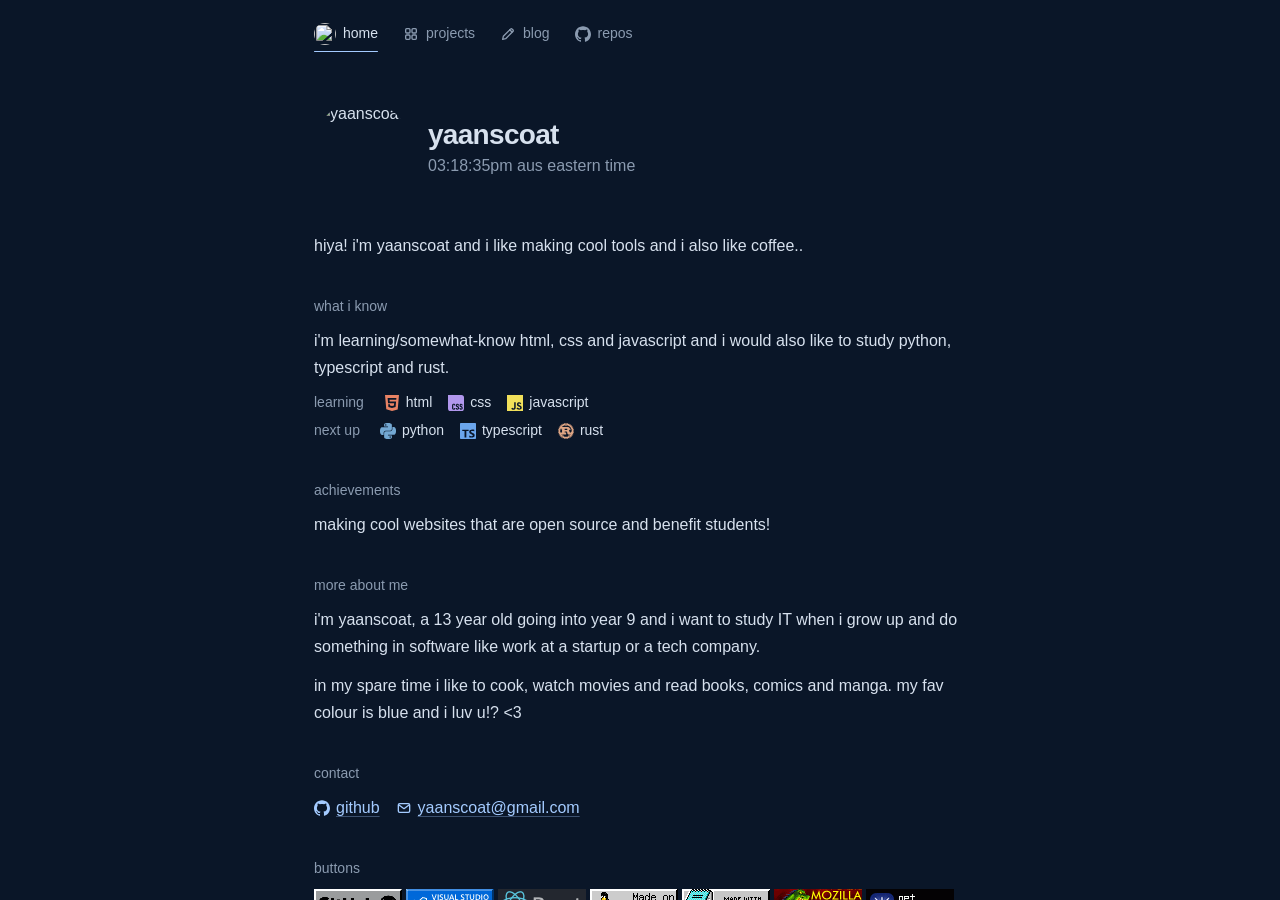
==== index.html @ 5b871893 "website files push" ====
<!doctype html>
<html lang="en">
  <head>
    <meta charset="UTF-8" />
    <meta name="viewport" content="width=device-width, initial-scale=1.0, viewport-fit=cover" />
    <meta name="theme-color" content="#0a1628" />
    <title>yaanscoat</title>
    <!-- the little picture in the browser tab is my github profile picture -->
    <link rel="icon" href="https://github.com/yaanscoat.png" />
    <link rel="stylesheet" href="index.css" />

    <!-- helper libraries (loaded from a cdn, so there are no extra files) -->
    <!-- marked turns markdown into html, dompurify keeps that html safe, highlight.js colours code -->
    <script defer src="https://cdnjs.cloudflare.com/ajax/libs/marked/12.0.2/marked.min.js"></script>
    <script defer src="https://cdnjs.cloudflare.com/ajax/libs/dompurify/3.1.6/purify.min.js"></script>
    <script defer src="https://cdnjs.cloudflare.com/ajax/libs/highlight.js/11.9.0/highlight.min.js"></script>
    <script defer src="index.js"></script>
  </head>
  <body>
    <!-- the menu at the top. data-page says which page each link belongs to -->
    <nav class="nav" aria-label="Main navigation">
      <div class="nav-links">
        <a href="#" data-page="home">
          <img class="nav-avatar" src="https://github.com/yaanscoat.png" alt="" />
          home
        </a>
        <a href="#projects" data-page="projects">
          <svg class="icon" viewBox="0 0 24 24" fill="none" stroke="currentColor" stroke-width="2" stroke-linecap="round" stroke-linejoin="round" aria-hidden="true">
            <rect x="4" y="4" width="6.5" height="6.5" rx="1.5" />
            <rect x="13.5" y="4" width="6.5" height="6.5" rx="1.5" />
            <rect x="4" y="13.5" width="6.5" height="6.5" rx="1.5" />
            <rect x="13.5" y="13.5" width="6.5" height="6.5" rx="1.5" />
          </svg>
          projects
        </a>
        <a href="#blog" data-page="blog">
          <svg class="icon" viewBox="0 0 24 24" fill="none" stroke="currentColor" stroke-width="2" stroke-linecap="round" stroke-linejoin="round" aria-hidden="true">
            <path d="M14.5 5.5l4 4M4 20l1-4.5L15.8 4.7a1.8 1.8 0 0 1 2.5 0l1 1a1.8 1.8 0 0 1 0 2.5L8.5 19z" />
          </svg>
          blog
        </a>
        <a href="#repos" data-page="repos">
          <svg class="icon" viewBox="0 0 24 24" fill="currentColor" aria-hidden="true">
            <path d="M12 .297c-6.63 0-12 5.373-12 12 0 5.303 3.438 9.8 8.205 11.385.6.113.82-.258.82-.577 0-.285-.01-1.04-.015-2.04-3.338.724-4.042-1.61-4.042-1.61C4.422 18.07 3.633 17.7 3.633 17.7c-1.087-.744.084-.729.084-.729 1.205.084 1.838 1.236 1.838 1.236 1.07 1.835 2.809 1.305 3.495.998.108-.776.417-1.305.76-1.605-2.665-.3-5.466-1.332-5.466-5.93 0-1.31.465-2.38 1.235-3.22-.135-.303-.54-1.523.105-3.176 0 0 1.005-.322 3.3 1.23.96-.267 1.98-.399 3-.405 1.02.006 2.04.138 3 .405 2.28-1.552 3.285-1.23 3.285-1.23.645 1.653.24 2.873.12 3.176.765.84 1.23 1.91 1.23 3.22 0 4.61-2.805 5.625-5.475 5.92.42.36.81 1.096.81 2.22 0 1.606-.015 2.896-.015 3.286 0 .315.21.69.825.57C20.565 22.092 24 17.592 24 12.297c0-6.627-5.373-12-12-12" />
          </svg>
          repos
        </a>
        <!-- the blue line under the current page. index.js slides it around -->
        <span class="nav-line"></span>
      </div>
    </nav>

    <!-- pages get put here by index.js -->
  </body>
</html>
---- index.css ----
/*
  index.css - all the styles for the site.
  colours live in :root at the top, change them there to re-theme everything.
*/

:root {
  --bg: #0a1628;
  --fg: #d7e1ee;
  --muted: #8b9bb0;
  --faint: #3c5170;
  --link: #a4cbff;
  --line: #8caad226;
  --hover: #a4cbff73;
  --nav: 68px;
  --width: 700px;
  color-scheme: dark;
}
* {
  box-sizing: border-box;
  margin: 0;
  padding: 0;
}
html,
body {
  background: var(--bg);
  height: 100%;
  overflow: hidden;
}
body {
  color: var(--fg);
  font-variant-numeric: lining-nums;
  -webkit-font-smoothing: antialiased;
  overscroll-behavior: none;
  font:
    400 16px/1.7 -apple-system,
    BlinkMacSystemFont,
    Segoe UI,
    Helvetica,
    Arial,
    sans-serif;
}
::selection {
  background: #a4cbff40;
}
button {
  font: inherit;
  color: inherit;
  cursor: pointer;
  background: 0 0;
  border: 0;
  padding: 0;
}
a,
.link {
  color: var(--link);
  text-decoration: underline;
  -webkit-text-decoration-color: var(--faint);
  text-decoration-color: var(--faint);
  text-underline-offset: 3px;
  text-decoration-thickness: 1px;
  transition:
    text-decoration-color 0.15s,
    color 0.15s;
}
a:hover,
.link:hover {
  text-decoration-color: currentColor;
}
:focus-visible {
  outline: 1px dashed var(--link);
  outline-offset: 3px;
}
.icon {
  flex-shrink: 0;
  width: 1em;
  height: 1em;
}
.nav {
  z-index: 10;
  height: var(--nav);
  background: var(--bg);
  position: fixed;
  top: 0;
  left: 0;
  right: 0;
}
.nav-links {
  position: relative;
  max-width: var(--width);
  align-items: center;
  gap: 25px;
  height: 100%;
  margin: 0 auto;
  padding: 0 24px;
  display: flex;
}
.nav-links a {
  color: var(--muted);
  align-items: center;
  gap: 7px;
  padding: 6px 0;
  font-size: 14px;
  text-decoration: none;
  display: flex;
  position: relative;
}
.nav-links a:hover,
.nav-links a.on {
  color: var(--fg);
}
.nav-links .icon {
  font-size: 16px;
}
.nav-links a:first-child .icon {
  font-size: 22px;
}
.nav-line {
  background: var(--link);
  border-radius: 2px;
  height: 1px;
  position: absolute;
  top: 0;
  left: 0;
  width: 0;
  opacity: 0;
  pointer-events: none;
}
.page {
  inset: var(--nav) 0 0 0;
  scrollbar-width: none;
  outline: none;
  position: fixed;
  overflow: hidden auto;
}
.page::-webkit-scrollbar {
  display: none;
}
.wrap {
  max-width: var(--width);
  margin: 0 auto;
  padding: 32px 24px 88px;
}
.muted {
  color: var(--muted);
}
.small {
  font-size: 14px;
}
.tabular {
  font-variant-numeric: tabular-nums lining-nums;
}
section {
  margin-top: 36px;
  scroll-margin-top: 24px;
}
h1 {
  letter-spacing: -0.025em;
  font-size: 28px;
  font-weight: 600;
  line-height: 1.25;
}
.wrap > h1 {
  margin-bottom: 24px;
}
h2 {
  color: var(--muted);
  margin-bottom: 8px;
  font-size: 14px;
  font-weight: 500;
}
p + p {
  margin-top: 12px;
}
.row {
  flex-wrap: wrap;
  gap: 4px 16px;
  display: flex;
}
.with-icon {
  align-items: center;
  gap: 6px;
  display: inline-flex;
}
.with-icon .icon {
  font-size: 16px;
}
.intro {
  align-items: center;
  gap: 18px;
  display: flex;
}
.pfp {
  -webkit-tap-highlight-color: transparent;
  flex-shrink: 0;
  width: 96px;
  height: 96px;
  position: relative;
}
.pfp img {
  object-fit: contain;
  -webkit-user-select: none;
  user-select: none;
  width: 100%;
  height: 100%;
  position: absolute;
  inset: 0;
}
.time {
  font-variant-numeric: tabular-nums lining-nums;
  display: inline-flex;
}
.digit {
  vertical-align: top;
  height: 1.7em;
  display: inline-block;
  position: relative;
  overflow: hidden;
}
.digit > span {
  display: block;
}
.digit > span.leaving {
  position: absolute;
  top: 0;
  left: 0;
}
.song {
  max-width: 100%;
  color: var(--fg);
  align-items: center;
  gap: 12px;
  text-decoration: none;
  display: inline-flex;
}
.song-cover {
  background: #13243d;
  border-radius: 4px;
  flex-shrink: 0;
  width: 56px;
  height: 56px;
  position: relative;
}
.song-cover img {
  object-fit: cover;
  border-radius: 4px;
  width: 100%;
  height: 100%;
  animation: 0.4s show;
  display: block;
}
@keyframes show {
  0% {
    opacity: 0;
  }
}
.song-text {
  flex-direction: column;
  gap: 2px;
  min-width: 0;
  line-height: 1.35;
  display: flex;
}
.song-name,
.song-sub {
  white-space: nowrap;
  text-overflow: ellipsis;
  overflow: hidden;
}
.song-name {
  text-underline-offset: 3px;
  font-weight: 600;
  -webkit-text-decoration: underline #0000;
  text-decoration: underline #0000;
  transition: text-decoration-color 0.15s;
}
a.song:hover .song-name {
  text-decoration-color: currentColor;
}
.song-sub {
  color: var(--muted);
  font-size: 14px;
}
.cards {
  grid-template-columns: repeat(auto-fit, minmax(min(100%, 260px), 1fr));
  gap: 22px;
  display: grid;
}
.card {
  color: var(--fg);
  border: 0;
  border-bottom: 1px solid var(--line);
  flex-direction: column;
  padding: 20px 0;
  text-decoration: none;
  display: flex;
}
.card:hover {
  color: var(--link);
}
.card-title {
  font-weight: 500;
  line-height: 1.35;
}
.card-text {
  color: var(--muted);
  flex: 1;
  margin-top: 6px;
  font-size: 14px;
  line-height: 1.6;
}
.post-list {
  border-top: 1px solid var(--line);
}
.project-entry {
  color: var(--fg);
  flex-direction: column;
  text-decoration: none;
  display: flex;
}
.project-entry img {
  aspect-ratio: 16/10;
  object-fit: cover;
  border: 1px solid var(--line);
  border-radius: 4px;
  width: 100%;
}
.project-entry-name {
  margin-top: 10px;
  font-size: 16px;
  font-weight: 500;
}
.project-entry:hover .project-entry-name {
  color: var(--link);
}
.project-entry-about {
  color: var(--muted);
  font-size: 13px;
}
.hero {
  aspect-ratio: 16/10;
  border-radius: 4px;
  margin-bottom: 20px;
  overflow: hidden;
}
.hero img {
  object-fit: cover;
  width: 100%;
  height: 100%;
  display: block;
}
.detail-head {
  justify-content: space-between;
  align-items: baseline;
  gap: 12px;
  display: flex;
}
.detail-body {
  margin-top: 18px;
}
.visit {
  margin-top: 24px;
  display: inline-block;
}
.buttons {
  flex-wrap: wrap;
  gap: 4px;
  display: flex;
}
.buttons img {
  width: 88px;
  height: 31px;
  image-rendering: pixelated;
  display: block;
}
.buttons a,
.buttons button {
  display: block;
}
.hint {
  margin-top: 40px;
  font-size: 14px;
}
.back {
  color: var(--muted);
  margin-bottom: 22px;
  font-size: 13px;
  text-decoration: none;
  display: inline-block;
}
.md > * + * {
  margin-top: 1em;
}
.md > :first-child {
  margin-top: 0;
}
.md h1,
.md h2 {
  color: var(--fg);
  font-size: 19px;
  font-weight: 600;
}
.md h2 {
  margin-top: 1.8em;
}
.md h3 {
  margin-top: 1.5em;
  font-size: 15px;
}
.md ul,
.md ol {
  padding-left: 1.3em;
}
.md blockquote {
  border-left: 2px solid var(--faint);
  color: var(--muted);
  padding-left: 1em;
}
.md code {
  font-family: ui-monospace, Consolas, monospace;
  font-size: 0.9em;
}
.md pre {
  border: 1px solid var(--faint);
  padding: 12px 14px;
  overflow-x: auto;
}
.md hr {
  border: 0;
  border-top: 1px solid var(--faint);
}
.md img {
  max-width: 100%;
}
@media (width<=460px) {
  .cards {
    grid-template-columns: 1fr;
  }
}
.sr-only {
  clip: rect(0, 0, 0, 0);
  white-space: nowrap;
  border: 0;
  width: 1px;
  height: 1px;
  padding: 0;
  position: absolute;
  overflow: hidden;
}
.repos-heading,
.repo-heading-title,
.repo-card-title,
.repo-browser-heading,
.repo-file-toolbar,
.repo-file-actions,
.repo-release-heading {
  align-items: center;
  display: flex;
}
.repos-heading {
  justify-content: space-between;
  align-items: baseline;
  margin-bottom: 24px;
}
.repos-heading h1 {
  margin: 0;
}
.repo-heading > p {
  font-size: 15px;
}
.repo-badge,
.repo-tabs a > span {
  color: var(--muted);
  white-space: nowrap;
  font-size: 12px;
  font-weight: 400;
  line-height: 1.6;
}
.repo-tabs a > span {
  font-variant-numeric: tabular-nums;
}
.repo-count {
  color: var(--muted);
  font-size: 12px;
}
.repo-tools {
  grid-template-columns: minmax(0, 1fr) auto;
  align-items: center;
  gap: 16px;
  padding-bottom: 20px;
  display: grid;
}
.repo-search {
  border-bottom: 1px solid var(--line);
  color: var(--muted);
  align-items: center;
  gap: 10px;
  padding: 6px 0;
  display: flex;
}
.repo-search:focus-within {
  border-color: var(--hover);
}
.repo-search input {
  width: 100%;
  min-width: 0;
  color: var(--fg);
  font: inherit;
  background: 0 0;
  border: 0;
  outline: none;
  font-size: 14px;
}
.repo-search input::placeholder {
  color: var(--muted);
}
.repo-filters {
  gap: 8px;
  display: flex;
}
.repo-filters select {
  max-width: 100%;
  font: inherit;
  color: var(--muted);
  background: var(--bg);
  cursor: pointer;
  border: 0;
  padding: 6px 0 6px 8px;
  font-size: 12px;
}
.repo-results {
  color: var(--muted);
  overflow-wrap: anywhere;
  padding: 0 0 12px;
  font-size: 12px;
}
.repo-list {
  border-top: 1px solid var(--line);
}
.repo-card {
  border-bottom: 1px solid var(--line);
  padding: 22px 0;
}
.repo-card-cover {
  border-radius: 8px;
  margin-bottom: 12px;
  display: block;
  overflow: hidden;
}
.repo-card-cover img {
  object-fit: cover;
  width: 100%;
  height: 240px;
  display: block;
}
.repo-media-preview {
  flex-direction: column;
  align-items: center;
  gap: 16px;
  padding: 24px;
  display: flex;
}
.repo-media-preview img,
.repo-media-preview video {
  object-fit: contain;
  max-width: 100%;
  max-height: 70vh;
  display: block;
}
.repo-card-title {
  gap: 9px;
  min-width: 0;
}
.repo-card-title > a {
  overflow-wrap: anywhere;
  font-size: 17px;
  font-weight: 500;
  line-height: 1.4;
  text-decoration: none;
}
.repo-card-title > a:hover {
  text-decoration: underline;
}
.repo-description {
  color: var(--muted);
  overflow-wrap: anywhere;
  margin-top: 8px;
  font-size: 14px;
  line-height: 1.65;
}
.repo-topics {
  flex-wrap: wrap;
  gap: 6px;
  margin-top: 12px;
  display: flex;
}
.repo-topics > * {
  color: var(--muted);
  overflow-wrap: anywhere;
  font-size: 12px;
}
.repo-topics button:hover {
  color: var(--link);
}
.repo-topics > :before {
  content: "#";
}
.repo-card-meta,
.repo-card-links,
.repo-overview,
.repo-release-meta {
  color: var(--muted);
  flex-wrap: wrap;
  align-items: center;
  gap: 6px 18px;
  font-size: 12px;
  display: flex;
}
.repo-card-meta {
  margin-top: 12px;
}
.repo-card-meta .with-icon .icon {
  font-size: 12px;
}
.repo-card-meta .with-icon > span {
  display: flex;
}
.language-bar {
  background: #8cb4e60f;
  border-radius: 1px;
  gap: 2px;
  height: 3px;
  display: flex;
  overflow: hidden;
}
.language-bar > span {
  min-width: 1px;
}
.repo-card-links {
  margin-top: 16px;
  font-size: 12px;
}
.repo-card-links a {
  overflow-wrap: anywhere;
  text-decoration: none;
}
.repo-card-links a:hover {
  text-decoration: underline;
}
.repo-card-links .icon {
  font-size: 13px;
}
.repo-empty {
  text-align: left;
  color: var(--muted);
  flex-direction: column;
  align-items: flex-start;
  gap: 8px;
  padding: 24px 0;
  font-size: 14px;
  display: flex;
}
.repo-empty h2 {
  margin: 0;
  font-size: 14px;
  font-weight: 400;
}
.repo-button {
  color: var(--link);
  text-underline-offset: 3px;
  align-items: center;
  gap: 7px;
  margin-top: 6px;
  font-size: 12px;
  text-decoration: underline;
  display: inline-flex;
}
.repo-button:hover {
  color: var(--fg);
}
.repo-setup details {
  max-width: 360px;
  margin-top: 8px;
  font-size: 12px;
}
.repo-setup summary,
.repo-workflows summary {
  cursor: pointer;
  color: var(--link);
}
.repo-setup details p {
  text-align: left;
  margin-top: 12px;
}
.repo-setup code {
  color: var(--fg);
  font-size: 11px;
}
.repo-loading {
  color: var(--muted);
  justify-content: flex-start;
  align-items: center;
  gap: 10px;
  padding: 32px 0;
  font-size: 13px;
  display: flex;
}
.repo-spinner {
  border: 1.5px solid var(--line);
  border-top-color: var(--link);
  border-radius: 50%;
  width: 15px;
  height: 15px;
  animation: 0.8s linear infinite repo-spin;
}
@keyframes repo-spin {
  to {
    transform: rotate(360deg);
  }
}
.repo-heading-title {
  gap: 10px;
}
.repo-heading h1 {
  overflow-wrap: anywhere;
  min-width: 0;
  font-size: 25px;
}
.repo-heading > p {
  overflow-wrap: anywhere;
  margin-top: 8px;
}
.repo-overview {
  margin-top: 12px;
}
.repo-toolbar {
  border-bottom: 1px solid var(--line);
  flex-wrap: wrap;
  justify-content: space-between;
  align-items: center;
  gap: 8px 16px;
  margin: 24px 0 20px;
  display: flex;
}
.repo-tabs {
  gap: 24px;
  display: flex;
}
.repo-download {
  color: var(--link);
  white-space: nowrap;
  align-items: center;
  gap: 6px;
  margin: 0 0 5px auto;
  padding: 5px 0;
  font-size: 12px;
  text-decoration: none;
  display: inline-flex;
}
.repo-download:hover {
  text-decoration: underline;
}
.repo-download .icon {
  font-size: 13px;
}
.repo-tabs a {
  color: var(--muted);
  border-bottom: 1px solid #0000;
  align-items: center;
  gap: 7px;
  margin-bottom: -1px;
  padding: 8px 0 12px;
  font-size: 13px;
  text-decoration: none;
  display: flex;
}
.repo-tabs a.on {
  color: var(--fg);
  border-bottom-color: var(--link);
}
.repo-tabs a:hover {
  color: var(--fg);
}
.repo-tabs a > span {
  font-size: 11px;
}
.repo-browser-heading {
  justify-content: space-between;
  gap: 12px;
  margin-bottom: 16px;
}
.repo-browser-heading > .small {
  font-size: 11px;
}
.repo-branch {
  color: var(--muted);
  overflow-wrap: anywhere;
  min-width: 0;
  font-size: 12px;
}
.repo-breadcrumb {
  overflow-wrap: anywhere;
  flex-wrap: wrap;
  gap: 5px;
  margin-bottom: 12px;
  font-size: 12px;
  display: flex;
}
.repo-breadcrumb > span {
  display: contents;
}
.repo-breadcrumb strong {
  font-weight: 500;
}
.repo-file-list,
.repo-readme {
  border-top: 1px solid var(--line);
  overflow: hidden;
}
.repo-file-panel {
  border: 1px solid var(--line);
  border-radius: 4px;
  overflow: hidden;
}
.repo-tree-head,
.repo-tree-row {
  justify-content: space-between;
  align-items: center;
  gap: 16px;
  padding: 9px 0;
  font-size: 12px;
  display: flex;
}
.repo-tree-head {
  color: var(--muted);
  font-size: 11px;
}
.repo-tree-row {
  border-top: 1px solid var(--line);
  color: var(--fg);
  text-decoration: none;
}
.repo-tree-row:hover {
  background: #8cb4e60d;
}
.repo-tree-row .with-icon {
  gap: 10px;
  min-width: 0;
}
.repo-tree-row .with-icon > span {
  white-space: nowrap;
  text-overflow: ellipsis;
  overflow: hidden;
}
.repo-tree-row .icon {
  color: var(--muted);
  font-size: 15px;
}
.repo-tree-row .repo-directory .icon {
  color: var(--link);
}
.repo-tree-row > .muted {
  flex-shrink: 0;
  font-size: 11px;
}
.repo-tree-empty {
  padding: 20px;
  font-size: 13px;
}
.repo-readme {
  margin-top: 30px;
}
.repo-panel-label {
  color: var(--muted);
  padding: 12px 0 0;
  font-size: 12px;
  display: flex;
}
.repo-markdown {
  overflow-wrap: anywhere;
  padding: 18px 0 0;
  font-size: 14px;
}
.repo-markdown h1 {
  font-size: 22px;
}
.repo-markdown h2 {
  font-size: 17px;
}
.repo-file-panel > .repo-markdown {
  padding: 20px;
}
.repo-markdown pre {
  border: 1px solid var(--line);
  background: #0000001a;
  border-radius: 5px;
  font-size: 12px;
}
.repo-file-toolbar {
  border-bottom: 1px solid var(--line);
  background: #101e31;
  flex-wrap: wrap;
  justify-content: space-between;
  gap: 8px;
  padding: 8px 12px;
  font-size: 11px;
}
.repo-file-panel {
  background: #0c192b;
}
.repo-file-meta,
.repo-source-language,
.repo-source-language > span {
  align-items: center;
  display: flex;
}
.repo-file-meta {
  flex-wrap: wrap;
  gap: 12px;
}
.repo-source-language {
  color: #b6c9df;
  gap: 6px;
}
.repo-source-language .icon {
  font-size: 13px;
}
.repo-file-actions {
  gap: 5px;
}
.repo-wrap-toggle {
  color: var(--muted);
  border: 1px solid #0000;
  border-radius: 4px;
  align-items: center;
  gap: 5px;
  margin-right: 3px;
  padding: 3px 7px;
  font-size: 11px;
  display: inline-flex;
}
.repo-wrap-toggle[aria-pressed="true"] {
  color: var(--link);
  border-color: var(--line);
  background: #a4cbff0f;
}
.repo-wrap-toggle:hover {
  color: var(--fg);
}
.repo-wrap-toggle .icon {
  font-size: 13px;
}
.repo-toggle {
  gap: 2px;
  display: flex;
}
.repo-toggle button {
  color: var(--muted);
  border-radius: 4px;
  padding: 2px 7px;
  font-size: 11px;
}
.repo-toggle button[aria-pressed="true"] {
  color: var(--fg);
  background: #8cb4e61a;
}
.repo-icon-button {
  color: var(--muted);
  padding: 5px;
  font-size: 14px;
  display: inline-flex;
}
.repo-icon-button:hover {
  color: var(--fg);
}
.repo-copy-status {
  color: var(--link);
  padding: 4px 12px;
  font-size: 11px;
}
.repo-source {
  color: #d2dfef;
  scrollbar-width: thin;
  scrollbar-color: #3d536f #0c192b;
  tab-size: 2;
  font-variant-ligatures: none;
  background: #0c192b;
  max-height: min(720px, 72vh);
  overflow: auto;
}
.repo-source::-webkit-scrollbar {
  width: 7px;
  height: 7px;
}
.repo-source::-webkit-scrollbar-thumb {
  background: #3d536f;
  border: 2px solid #0c192b;
  border-radius: 8px;
}
.repo-source pre,
.repo-markdown .repo-source pre {
  background: 0 0;
  border: 0;
  border-radius: 0;
  width: max-content;
  min-width: 100%;
  margin: 0;
  padding: 14px 0;
  font:
    400 12.5px/24px Cascadia Code,
    SFMono-Regular,
    Consolas,
    Liberation Mono,
    monospace;
}
.repo-source pre > code {
  font: inherit;
  display: block;
}
.repo-source-line {
  grid-template-columns: calc(var(--source-gutter) + 24px) minmax(0, 1fr);
  min-height: 24px;
  display: grid;
}
.repo-source-line:hover {
  background: #8fb5e109;
}
.repo-source-number {
  z-index: 1;
  color: #6f88a6;
  text-align: right;
  -webkit-user-select: none;
  user-select: none;
  background: #0e1c2e;
  border-right: 1px solid #8cb4e617;
  padding: 0 12px 0 10px;
  font-size: 11px;
  position: sticky;
  left: 0;
}
.repo-source-text {
  white-space: pre;
  min-height: 24px;
  padding: 0 18px;
}
.repo-source.is-wrapped pre {
  width: 100%;
}
.repo-source.is-wrapped .repo-source-text {
  white-space: pre-wrap;
  overflow-wrap: anywhere;
}
.repo-source.is-compact .repo-source-line {
  grid-template-columns: minmax(0, 1fr);
}
.repo-markdown > .repo-source {
  border: 1px solid var(--line);
  border-radius: 6px;
}
.repo-source .hljs-comment,
.repo-source .hljs-quote {
  color: #7c94b0;
  font-style: italic;
}
.repo-source .hljs-tag,
.repo-source .hljs-punctuation {
  color: #8fa8c6;
}
.repo-source .hljs-name,
.repo-source .hljs-selector-tag,
.repo-source .hljs-title,
.repo-source .hljs-section {
  color: #8fc1ff;
}
.repo-source .hljs-keyword,
.repo-source .hljs-selector-id,
.repo-source .hljs-literal {
  color: #c6abf4;
}
.repo-source .hljs-attr,
.repo-source .hljs-attribute,
.repo-source .hljs-property,
.repo-source .hljs-variable,
.repo-source .hljs-template-variable {
  color: #bdd7f3;
}
.repo-source .hljs-string,
.repo-source .hljs-regexp,
.repo-source .hljs-addition {
  color: #a1d4bd;
}
.repo-source .hljs-number,
.repo-source .hljs-symbol,
.repo-source .hljs-bullet,
.repo-source .hljs-type,
.repo-source .hljs-built_in {
  color: #e0bf8c;
}
.repo-source .hljs-meta {
  color: #b9a3df;
}
.repo-source .hljs-deletion {
  color: #efa4a8;
}
.repo-source .hljs-emphasis {
  font-style: italic;
}
.repo-source .hljs-strong {
  font-weight: 600;
}
.repo-file-panel > .repo-empty {
  border: 0;
}
.repo-language-section {
  margin-top: 28px;
}
.repo-language-section h2 {
  color: var(--fg);
  margin-bottom: 12px;
  font-size: 13px;
}
.language-legend {
  flex-wrap: wrap;
  gap: 8px 20px;
  margin-top: 12px;
  list-style: none;
  display: flex;
}
.language-legend li {
  align-items: center;
  gap: 6px;
  font-size: 11px;
  display: flex;
}
.language-legend li > span:first-child {
  font-size: 12px;
  display: flex;
}
.repo-workflows {
  border-top: 1px solid var(--line);
  margin-top: 24px;
  padding-top: 16px;
  font-size: 12px;
}
.repo-workflows p {
  margin: 10px 0;
  font-size: 12px;
}
.repo-workflows a {
  margin-top: 6px;
  display: flex;
}
.repo-release {
  border-top: 1px solid var(--line);
  padding: 20px 0;
}
.repo-release + .repo-release {
  margin-top: 8px;
}
.repo-release-heading {
  gap: 12px;
}
.repo-release-heading h2 {
  color: var(--link);
  overflow-wrap: anywhere;
  margin: 0;
  font-size: 19px;
  font-weight: 500;
}
.repo-latest {
  color: #9cc9b3;
}
.repo-release-meta {
  margin-top: 10px;
}
.repo-release .repo-markdown {
  padding: 22px 0 0;
}
.repo-deployment {
  border-bottom: 1px solid var(--line);
  align-items: center;
  gap: 14px;
  padding: 16px 0;
  text-decoration: none;
  display: flex;
}
.repo-deployment:hover {
  color: var(--fg);
}
.repo-deployment + .repo-deployment {
  margin-top: 0;
}
.repo-deployment-icon {
  color: var(--muted);
  display: flex;
}
.repo-deployment-text {
  flex-direction: column;
  flex: 1;
  min-width: 0;
  display: flex;
}
.repo-deployment-text strong {
  color: var(--fg);
  font-size: 14px;
  font-weight: 500;
}
.repo-deployment-text > span {
  color: var(--muted);
  overflow-wrap: anywhere;
  font-size: 12px;
}
@media (width<=560px) {
  .repo-tools {
    grid-template-columns: 1fr;
    gap: 10px;
  }
  .repo-filters {
    gap: 16px;
  }
  .repo-filters select {
    padding-left: 0;
  }
}
@media (width<=460px) {
  .nav-links {
    gap: 18px;
    padding: 0 20px;
  }
  .nav-links a {
    gap: 5px;
    font-size: 14px;
  }
  .nav-links .icon {
    font-size: 16px;
  }
  .nav-links a:first-child .icon {
    font-size: 20px;
  }
  .repos-wrap {
    padding-left: 20px;
    padding-right: 20px;
  }
  .repo-tabs {
    gap: 20px;
  }
  .repo-tabs a {
    gap: 5px;
    font-size: 12px;
  }
  .repo-tabs a > .icon {
    font-size: 13px;
  }
  .repo-heading h1 {
    font-size: 23px;
  }
  .repo-heading-title {
    flex-wrap: wrap;
    gap: 8px;
  }
  .repo-card-meta {
    column-gap: 12px;
  }
  .repo-markdown {
    padding: 16px 0 0;
    font-size: 13px;
  }
  .repo-file-panel > .repo-markdown {
    padding: 16px;
  }
}
@media (width<=350px) {
  .nav-links {
    gap: 13px;
    padding: 0 14px;
  }
  .nav-links a {
    gap: 4px;
    font-size: 13px;
  }
  .repo-tabs {
    gap: 14px;
  }
}
@media (prefers-reduced-motion: reduce) {
  .repo-spinner {
    animation: none;
  }
}

/* ---------- github avatar (profile picture + nav icon) ---------- */
.pfp img {
  border-radius: 50%;
}
.nav-avatar {
  flex-shrink: 0;
  width: 22px;
  height: 22px;
  border-radius: 50%;
  display: block;
}
@media (width <= 460px) {
  .nav-avatar {
    width: 20px;
    height: 20px;
  }
}

/* ---------- "what i know" list ---------- */
.skills {
  margin-top: 10px;
}
.skills + .skills {
  margin-top: 4px;
}
.skills .muted {
  margin-right: 4px;
}

/* anything with the hidden attribute stays hidden, even if it has display: flex */
[hidden] {
  display: none !important;
}

/* ---------- blog posts, styled like a github readme ---------- */
.post-body h1,
.post-body h2 {
  padding-bottom: 0.3em;
  border-bottom: 1px solid var(--line);
}
.post-body h4,
.post-body h5,
.post-body h6 {
  font-size: 14px;
}
.md li + li {
  margin-top: 0.25em;
}
.md li > input[type="checkbox"] {
  margin-right: 0.4em;
}
.md table {
  display: block;
  max-width: 100%;
  overflow-x: auto;
  border-collapse: collapse;
  font-size: 14px;
}
.md th,
.md td {
  border: 1px solid var(--line);
  padding: 6px 13px;
}
.md th {
  font-weight: 600;
}
.md tr:nth-child(2n) {
  background: #8cb4e608;
}
.md :not(pre) > code {
  background: #8cb4e61a;
  border-radius: 4px;
  padding: 0.15em 0.35em;
}
.md kbd {
  border: 1px solid var(--faint);
  border-radius: 4px;
  padding: 0 0.35em;
  font-family: ui-monospace, Consolas, monospace;
  font-size: 0.85em;
}
.md details summary {
  cursor: pointer;
}
.md > .repo-source {
  border: 1px solid var(--line);
  border-radius: 6px;
}
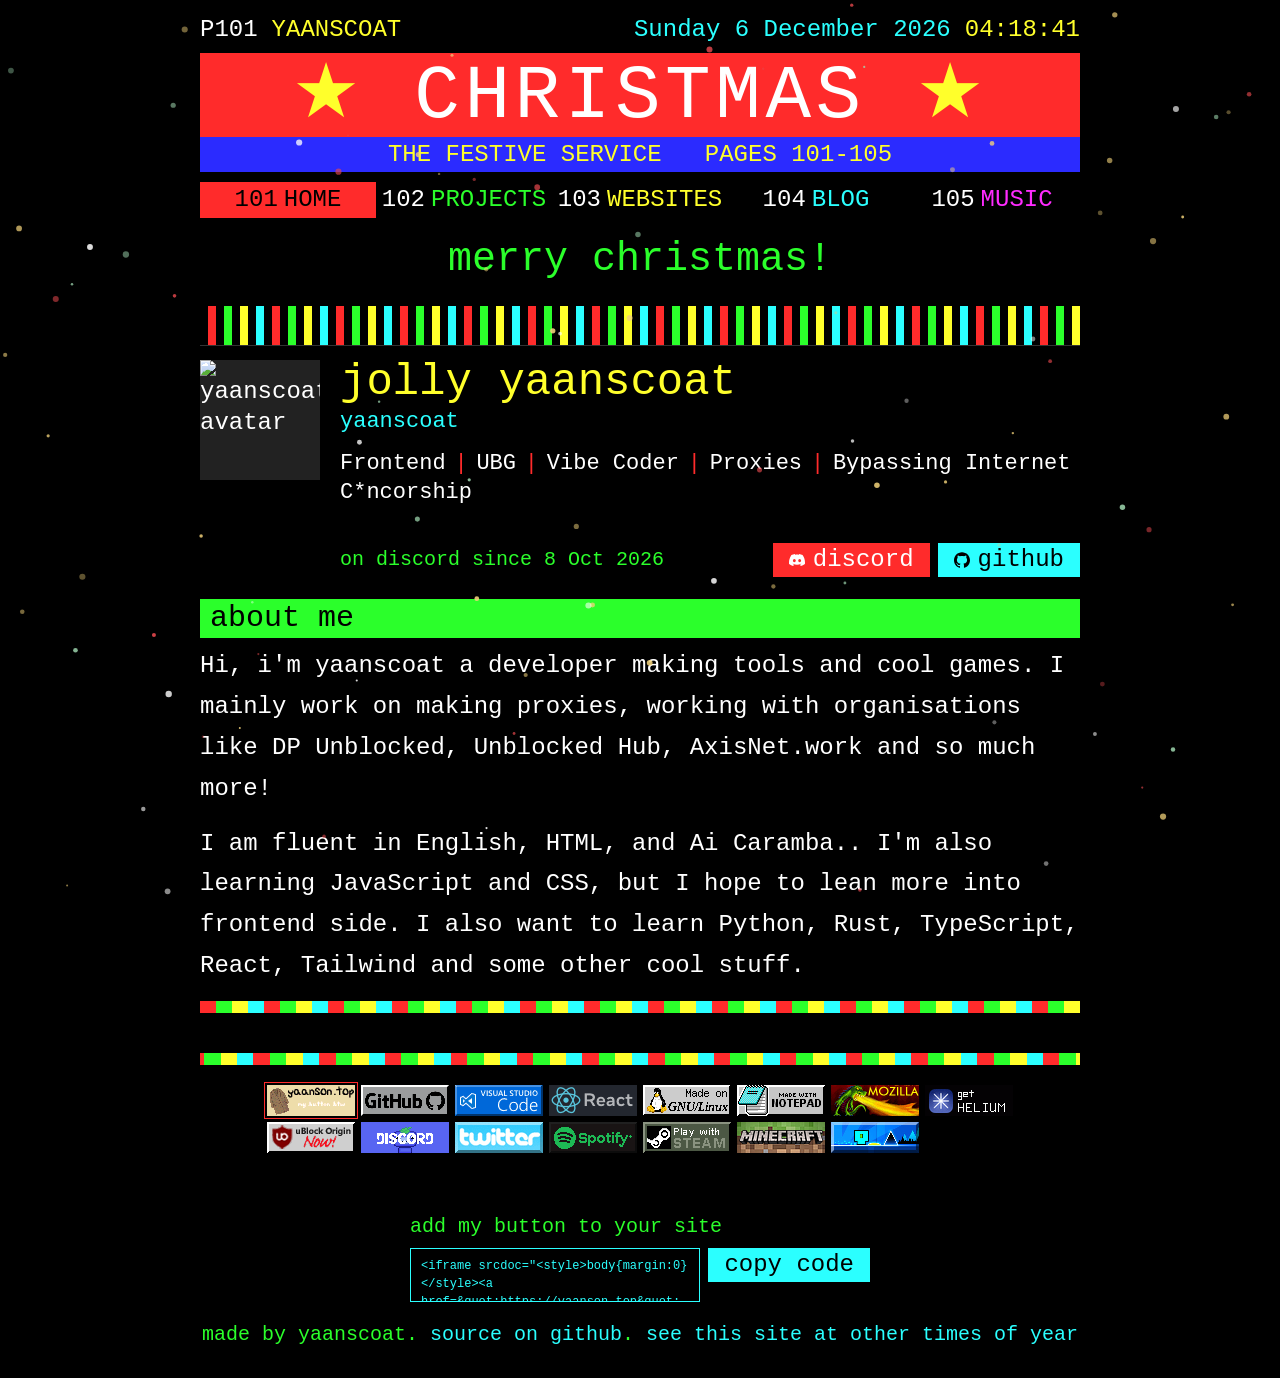
==== commit dd0dc449: "fuh these old files" ====
--- a/index.html
+++ b/index.html
@@ -1,55 +1,499 @@
-<!doctype html>
+<!DOCTYPE html>
 <html lang="en">
-  <head>
-    <meta charset="UTF-8" />
-    <meta name="viewport" content="width=device-width, initial-scale=1.0, viewport-fit=cover" />
-    <meta name="theme-color" content="#0a1628" />
-    <title>yaanscoat</title>
-    <!-- the little picture in the browser tab is my github profile picture -->
-    <link rel="icon" href="https://github.com/yaanscoat.png" />
-    <link rel="stylesheet" href="index.css" />
-
-    <!-- helper libraries (loaded from a cdn, so there are no extra files) -->
-    <!-- marked turns markdown into html, dompurify keeps that html safe, highlight.js colours code -->
-    <script defer src="https://cdnjs.cloudflare.com/ajax/libs/marked/12.0.2/marked.min.js"></script>
-    <script defer src="https://cdnjs.cloudflare.com/ajax/libs/dompurify/3.1.6/purify.min.js"></script>
-    <script defer src="https://cdnjs.cloudflare.com/ajax/libs/highlight.js/11.9.0/highlight.min.js"></script>
-    <script defer src="index.js"></script>
-  </head>
-  <body>
-    <!-- the menu at the top. data-page says which page each link belongs to -->
-    <nav class="nav" aria-label="Main navigation">
-      <div class="nav-links">
-        <a href="#" data-page="home">
-          <img class="nav-avatar" src="https://github.com/yaanscoat.png" alt="" />
-          home
-        </a>
-        <a href="#projects" data-page="projects">
-          <svg class="icon" viewBox="0 0 24 24" fill="none" stroke="currentColor" stroke-width="2" stroke-linecap="round" stroke-linejoin="round" aria-hidden="true">
-            <rect x="4" y="4" width="6.5" height="6.5" rx="1.5" />
-            <rect x="13.5" y="4" width="6.5" height="6.5" rx="1.5" />
-            <rect x="4" y="13.5" width="6.5" height="6.5" rx="1.5" />
-            <rect x="13.5" y="13.5" width="6.5" height="6.5" rx="1.5" />
-          </svg>
-          projects
-        </a>
-        <a href="#blog" data-page="blog">
-          <svg class="icon" viewBox="0 0 24 24" fill="none" stroke="currentColor" stroke-width="2" stroke-linecap="round" stroke-linejoin="round" aria-hidden="true">
-            <path d="M14.5 5.5l4 4M4 20l1-4.5L15.8 4.7a1.8 1.8 0 0 1 2.5 0l1 1a1.8 1.8 0 0 1 0 2.5L8.5 19z" />
-          </svg>
-          blog
-        </a>
-        <a href="#repos" data-page="repos">
-          <svg class="icon" viewBox="0 0 24 24" fill="currentColor" aria-hidden="true">
-            <path d="M12 .297c-6.63 0-12 5.373-12 12 0 5.303 3.438 9.8 8.205 11.385.6.113.82-.258.82-.577 0-.285-.01-1.04-.015-2.04-3.338.724-4.042-1.61-4.042-1.61C4.422 18.07 3.633 17.7 3.633 17.7c-1.087-.744.084-.729.084-.729 1.205.084 1.838 1.236 1.838 1.236 1.07 1.835 2.809 1.305 3.495.998.108-.776.417-1.305.76-1.605-2.665-.3-5.466-1.332-5.466-5.93 0-1.31.465-2.38 1.235-3.22-.135-.303-.54-1.523.105-3.176 0 0 1.005-.322 3.3 1.23.96-.267 1.98-.399 3-.405 1.02.006 2.04.138 3 .405 2.28-1.552 3.285-1.23 3.285-1.23.645 1.653.24 2.873.12 3.176.765.84 1.23 1.91 1.23 3.22 0 4.61-2.805 5.625-5.475 5.92.42.36.81 1.096.81 2.22 0 1.606-.015 2.896-.015 3.286 0 .315.21.69.825.57C20.565 22.092 24 17.592 24 12.297c0-6.627-5.373-12-12-12" />
-          </svg>
-          repos
-        </a>
-        <!-- the blue line under the current page. index.js slides it around -->
-        <span class="nav-line"></span>
+<head>
+  <meta charset="UTF-8">
+  <meta name="viewport" content="width=device-width, initial-scale=1.0">
+  <meta name="theme-color" content="#0d0d0d">
+  <meta name="description" content="yaanscoat - Frontend | UBG | Vibe Coder | Proxies | Bypassing Internet C*ncorship">
+  <title>yaanscoat</title>
+  <link rel="icon" href="https://github.com/yaanscoat.png">
+  <!--
+    the landing page. it works out what time of year it is, then opens that site
+    (the folders next to this file). add ?stay to the url to stop it moving you,
+    or ?date=2026-12-25 to see what it would pick on another day.
+  -->
+  <link rel="preconnect" href="https://fonts.googleapis.com">
+  <link rel="preconnect" href="https://fonts.gstatic.com" crossorigin>
+  <link rel="stylesheet" href="https://fonts.googleapis.com/css2?family=Baloo+2:wght@700&family=Fraunces:opsz,wght@9..144,700&family=Fredoka:wght@600&family=Lora:wght@600&family=Mountains+of+Christmas:wght@700&family=Pacifico&family=Quicksand:wght@700&family=Syne:wght@700&display=swap">
+  <style>
+    :root {
+      --bg: #0d0d0d;
+      --bar: #111;
+      --raised: #161616;
+      --line: #333;
+      --text: #e5e5e5;
+      --dim: #aaa;
+      --faint: #777;
+      --accent: #e5e5e5; /* changes to the colour of the current season */
+      color-scheme: dark;
+    }
+
+    * {
+      box-sizing: border-box;
+      margin: 0;
+      padding: 0;
+    }
+
+    body {
+      min-height: 100vh;
+      background: var(--bg);
+      color: var(--text);
+      font: 400 17px/1.6 Arial, Helvetica, sans-serif;
+    }
+
+    a {
+      color: inherit;
+    }
+
+    :focus-visible {
+      outline: 2px solid var(--accent);
+      outline-offset: 2px;
+    }
+
+    .wrap {
+      max-width: 860px;
+      margin: 0 auto;
+      padding: 56px 24px 64px;
+    }
+
+    .who {
+      display: flex;
+      align-items: center;
+      gap: 10px;
+      color: var(--dim);
+      font-weight: 700;
+    }
+
+    .who img {
+      width: 28px;
+      height: 28px;
+      border-radius: 50%;
+    }
+
+    /* ---------- "it's spring right now" ---------- */
+
+    .now {
+      margin-top: 40px;
+    }
+
+    .now h1 {
+      font-size: clamp(38px, 7vw, 64px);
+      line-height: 1.05;
+      letter-spacing: -0.01em;
+    }
+
+    .now h1 span {
+      color: var(--accent);
+      font-family: var(--now-font, inherit);
+      font-weight: var(--now-weight, 700);
+    }
+
+    .countdown {
+      margin-top: 14px;
+      color: var(--dim);
+    }
+
+    .actions {
+      display: flex;
+      flex-wrap: wrap;
+      gap: 10px;
+      margin-top: 22px;
+    }
+
+    .btn {
+      display: inline-flex;
+      align-items: center;
+      height: 40px;
+      padding: 0 18px;
+      border: 1px solid #575757;
+      border-radius: 6px;
+      background: var(--bar);
+      color: #fff;
+      font: inherit;
+      font-size: 15px;
+      text-decoration: none;
+      cursor: pointer;
+    }
+
+    .btn:hover {
+      background: #2a2a2a;
+    }
+
+    .btn-primary {
+      border-color: var(--accent);
+      background: var(--accent);
+      color: #111;
+    }
+
+    .btn-primary:hover {
+      background: var(--accent);
+      filter: brightness(1.1);
+    }
+
+    /* ---------- the year strip ---------- */
+
+    .year {
+      margin-top: 56px;
+    }
+
+    h2 {
+      margin-bottom: 18px;
+      padding-bottom: 10px;
+      border-bottom: 1px solid var(--line);
+      font-size: 22px;
+    }
+
+    .strip {
+      position: relative;
+      padding-top: 4px;
+    }
+
+    .row {
+      position: relative;
+      height: 34px;
+      border-radius: 6px;
+      background: var(--bar);
+    }
+
+    .row + .row {
+      margin-top: 6px;
+    }
+
+    .row-festive {
+      height: 22px;
+      background: none;
+    }
+
+    .seg {
+      position: absolute;
+      top: 0;
+      bottom: 0;
+      display: flex;
+      align-items: center;
+      overflow: hidden;
+      padding: 0 8px;
+      border-radius: 6px;
+      background: var(--c);
+      color: #111;
+      font-size: 13px;
+      font-weight: 700;
+      white-space: nowrap;
+      text-decoration: none;
+      opacity: 0.85;
+    }
+
+    .seg:hover,
+    .seg.is-now {
+      opacity: 1;
+    }
+
+    .row-festive .seg {
+      padding: 0;
+      border-radius: 4px;
+    }
+
+    .months {
+      display: grid;
+      grid-template-columns: repeat(12, 1fr);
+      margin-top: 8px;
+      color: var(--faint);
+      font-size: 12px;
+    }
+
+    .today {
+      position: absolute;
+      top: -6px;
+      bottom: -26px;
+      width: 2px;
+      margin-left: -1px;
+      background: #fff;
+      pointer-events: none;
+    }
+
+    .today span {
+      position: absolute;
+      top: -22px;
+      left: 50%;
+      transform: translateX(-50%);
+      color: #fff;
+      font-size: 12px;
+      font-weight: 700;
+      white-space: nowrap;
+    }
+
+    .legend {
+      margin-top: 40px;
+      color: var(--faint);
+      font-size: 14px;
+    }
+
+    /* ---------- every site ---------- */
+
+    .group {
+      margin-top: 48px;
+    }
+
+    .sites {
+      display: grid;
+      grid-template-columns: repeat(auto-fill, minmax(240px, 1fr));
+      gap: 10px;
+    }
+
+    .site {
+      display: flex;
+      flex-direction: column;
+      gap: 6px;
+      padding: 16px;
+      border: 1px solid var(--line);
+      border-radius: 12px;
+      background: var(--bar);
+      text-decoration: none;
+      transition:
+        background 0.2s,
+        border-color 0.2s;
+    }
+
+    .site:hover {
+      border-color: var(--c);
+      background: var(--raised);
+    }
+
+    .site.is-now {
+      border-color: var(--c);
+    }
+
+    .site-top {
+      display: flex;
+      align-items: baseline;
+      justify-content: space-between;
+      gap: 10px;
+    }
+
+    .site-name {
+      color: var(--c);
+      font-family: var(--f, inherit);
+      font-size: 24px;
+      font-weight: var(--w, 700);
+      line-height: 1.2;
+    }
+
+    .now-tag {
+      padding: 1px 8px;
+      border-radius: 99px;
+      background: var(--c);
+      color: #111;
+      font-size: 12px;
+      font-weight: 700;
+    }
+
+    .site-when {
+      color: var(--dim);
+      font-size: 14px;
+    }
+
+    .site-about {
+      color: var(--faint);
+      font-size: 14px;
+      line-height: 1.5;
+    }
+
+    .swatch {
+      display: flex;
+      gap: 4px;
+      margin-top: 4px;
+    }
+
+    .swatch span {
+      width: 14px;
+      height: 14px;
+      border: 1px solid #0006;
+      border-radius: 50%;
+      background: var(--s);
+    }
+
+    footer {
+      margin-top: 64px;
+      padding-top: 20px;
+      border-top: 1px solid var(--line);
+      color: var(--faint);
+      font-size: 14px;
+    }
+
+    @media (max-width: 600px) {
+      .wrap {
+        padding: 36px 16px 48px;
+      }
+
+      .seg {
+        padding: 0 4px;
+        font-size: 0; /* too small for words on phones, the colours and list below explain it */
+      }
+
+      .months span:nth-child(even) {
+        visibility: hidden;
+      }
+    }
+  </style>
+  <script src="seasons.js"></script>
+</head>
+<body>
+  <div class="wrap">
+    <a class="who" href="https://github.com/yaanscoat" target="_blank" rel="noreferrer">
+      <img src="https://github.com/yaanscoat.png" alt="" width="28" height="28">
+      yaanscoat
+    </a>
+
+    <section class="now" aria-live="polite">
+      <h1>it's <span class="now-name">…</span> right now.</h1>
+      <p class="countdown"></p>
+      <div class="actions">
+        <a class="btn btn-primary open-now" href="all-time/">open it now</a>
+        <button class="btn stay" type="button">stay here and look around</button>
       </div>
-    </nav>
-
-    <!-- pages get put here by index.js -->
-  </body>
+    </section>
+
+    <section class="year" aria-labelledby="year-title">
+      <h2 id="year-title">the year</h2>
+      <div class="strip">
+        <div class="row row-season" aria-label="seasons"></div>
+        <div class="row row-festive" aria-label="special times"></div>
+        <div class="today"><span>today</span></div>
+      </div>
+      <div class="months" aria-hidden="true"></div>
+    </section>
+
+    <section class="group">
+      <h2>special times</h2>
+      <div class="sites sites-festive"></div>
+    </section>
+
+    <section class="group">
+      <h2>seasons</h2>
+      <div class="sites sites-season"></div>
+    </section>
+
+    <section class="group">
+      <h2>any time</h2>
+      <div class="sites sites-always"></div>
+    </section>
+
+    <footer class="note"></footer>
+  </div>
+
+  <script>
+    // how each site's name looks on this page: its colour and its heading font
+    const LOOKS = {
+      "new-year": { color: "#ffd166", font: "Syne" },
+      christmas: { color: "#e5484d", font: "Mountains of Christmas" },
+      valentines: { color: "#ff5c8a", font: "Pacifico", weight: 400 },
+      "frutiger-aero": { color: "#5cc8ff", font: "Segoe UI", weight: 600 },
+      easter: { color: "#b8a1ff", font: "Baloo 2" },
+      halloween: { color: "#f2a65e", font: "Fraunces" },
+      summer: { color: "#ffb347", font: "Fredoka", weight: 600 },
+      autumn: { color: "#e9843f", font: "Fraunces" },
+      winter: { color: "#9fd3ff", font: "Lora", weight: 600 },
+      spring: { color: "#f6a6c1", font: "Quicksand" },
+      "all-time": { color: "#e5e5e5" },
+    };
+
+    const params = new URLSearchParams(location.search);
+    const today = params.get("date") ? new Date(params.get("date") + "T12:00") : new Date();
+    const current = seasonFor(today);
+    const looks = (s) => LOOKS[s.id] ?? LOOKS["all-time"];
+    // opened straight from your files, folders need "index.html" on the end
+    const linkTo = (s) => `${s.id}/${location.protocol === "file:" ? "index.html" : ""}`;
+    const esc = (text) => String(text).replace(/[&<>"']/g, (c) => ({ "&": "&amp;", "<": "&lt;", ">": "&gt;", '"': "&quot;", "'": "&#39;" })[c]);
+
+    // ---------- "it's spring right now" ----------
+    const look = looks(current);
+    document.documentElement.style.setProperty("--accent", look.color);
+    document.documentElement.style.setProperty("--now-font", look.font ? `"${look.font}"` : "inherit");
+    document.documentElement.style.setProperty("--now-weight", look.weight ?? 700);
+    document.querySelector(".now-name").textContent = current.name;
+    document.querySelector('meta[name="theme-color"]').content = look.color;
+    const openNow = document.querySelector(".open-now");
+    openNow.href = linkTo(current) + location.hash;
+    openNow.textContent = `open the ${current.name} site`;
+
+    // ---------- move to today's site after a few seconds ----------
+    // not if the url has ?stay, or you came back here with the back button
+    const cameBack = performance.getEntriesByType?.("navigation")[0]?.type === "back_forward";
+    const countdown = document.querySelector(".countdown");
+    let timer = null;
+
+    function stay() {
+      clearInterval(timer);
+      countdown.textContent = "pick any time of year below, or open today's site.";
+      document.querySelector(".stay").hidden = true;
+    }
+
+    if (params.has("stay") || cameBack) {
+      stay();
+    } else {
+      let seconds = 3;
+      const tick = () => {
+        if (seconds === 0) return location.replace(linkTo(current) + location.hash);
+        countdown.textContent = `opening the ${current.name} site in ${seconds}…`;
+        seconds--;
+      };
+      tick();
+      timer = setInterval(tick, 1000);
+      document.querySelector(".stay").addEventListener("click", stay);
+    }
+
+    // ---------- the year strip ----------
+    const year = today.getFullYear();
+    const first = new Date(year, 0, 1);
+    const days = (new Date(year + 1, 0, 1) - first) / 86400000;
+    const dayOf = (date) => Math.round((new Date(date.getFullYear(), date.getMonth(), date.getDate()) - first) / 86400000);
+
+    // walks through every day of the year and groups days that show the same site
+    function runs(kind) {
+      const list = [];
+      for (let i = 0; i < days; i++) {
+        const date = new Date(year, 0, 1 + i);
+        const season = SEASONS.find((s) => s.kind === kind && isActive(s, date));
+        const lastRun = list[list.length - 1];
+        if (season && lastRun?.season === season && lastRun.end === i) lastRun.end = i + 1;
+        else if (season) list.push({ season, start: i, end: i + 1 });
+      }
+      return list;
+    }
+
+    function drawRow(row, kind) {
+      row.innerHTML = runs(kind)
+        .map(({ season, start, end }) => {
+          const isNow = season === current;
+          return `<a class="seg ${isNow ? "is-now" : ""}" href="${linkTo(season)}" title="${esc(season.name)} (${esc(seasonWhen(season))})"
+            style="--c:${looks(season).color};left:${(start / days) * 100}%;width:${((end - start) / days) * 100}%">${(end - start) / days > 0.09 ? esc(season.name) : ""}</a>`;
+        })
+        .join("");
+    }
+    drawRow(document.querySelector(".row-season"), "season");
+    drawRow(document.querySelector(".row-festive"), "festive");
+    document.querySelector(".today").style.left = `${((dayOf(today) + 0.5) / days) * 100}%`;
+    document.querySelector(".months").innerHTML = ["jan", "feb", "mar", "apr", "may", "jun", "jul", "aug", "sep", "oct", "nov", "dec"].map((m) => `<span>${m}</span>`).join("");
+
+    document.querySelector(".note").textContent = `special times win over seasons. seasons are for the ${HEMISPHERE === "south" ? "southern hemisphere, like australia (summer is december to february)" : "northern hemisphere (summer is june to august)"}.`;
+
+    // ---------- every site ----------
+    function card(season) {
+      const l = looks(season);
+      const isNow = season === current;
+      return `
+        <a class="site ${isNow ? "is-now" : ""}" href="${linkTo(season)}" style="--c:${l.color};--f:${l.font ? `'${l.font}'` : "inherit"};--w:${l.weight ?? 700}">
+          <span class="site-top">
+            <span class="site-name">${esc(season.name)}</span>
+            ${isNow ? `<span class="now-tag">now</span>` : ""}
+          </span>
+          <span class="site-when">${esc(seasonWhen(season))}</span>
+          <span class="site-about">${esc(season.about)}</span>
+          <span class="swatch" aria-hidden="true">${season.colors.map((c) => `<span style="--s:${c}"></span>`).join("")}</span>
+        </a>`;
+    }
+    for (const kind of ["festive", "season", "always"]) {
+      document.querySelector(`.sites-${kind}`).innerHTML = SEASONS.filter((s) => s.kind === kind).map(card).join("");
+    }
+  </script>
+</body>
 </html>
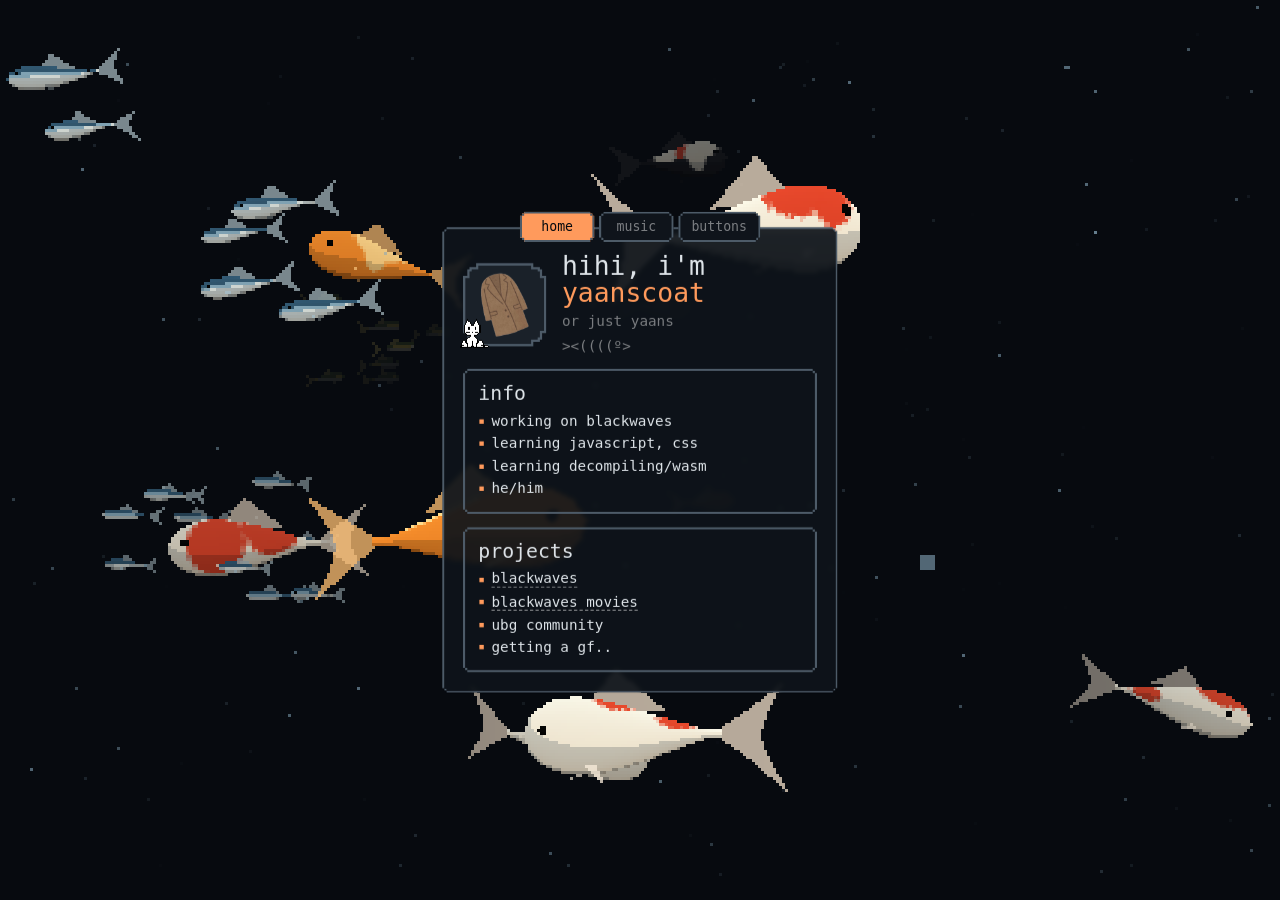
==== commit 5a4cce02: "update n stuff" ====
--- a/index.html
+++ b/index.html
@@ -2,498 +2,122 @@
 <html lang="en">
 <head>
   <meta charset="UTF-8">
-  <meta name="viewport" content="width=device-width, initial-scale=1.0">
-  <meta name="theme-color" content="#0d0d0d">
-  <meta name="description" content="yaanscoat - Frontend | UBG | Vibe Coder | Proxies | Bypassing Internet C*ncorship">
-  <title>yaanscoat</title>
-  <link rel="icon" href="https://github.com/yaanscoat.png">
-  <!--
-    the landing page. it works out what time of year it is, then opens that site
-    (the folders next to this file). add ?stay to the url to stop it moving you,
-    or ?date=2026-12-25 to see what it would pick on another day.
-  -->
-  <link rel="preconnect" href="https://fonts.googleapis.com">
-  <link rel="preconnect" href="https://fonts.gstatic.com" crossorigin>
-  <link rel="stylesheet" href="https://fonts.googleapis.com/css2?family=Baloo+2:wght@700&family=Fraunces:opsz,wght@9..144,700&family=Fredoka:wght@600&family=Lora:wght@600&family=Mountains+of+Christmas:wght@700&family=Pacifico&family=Quicksand:wght@700&family=Syne:wght@700&display=swap">
-  <style>
-    :root {
-      --bg: #0d0d0d;
-      --bar: #111;
-      --raised: #161616;
-      --line: #333;
-      --text: #e5e5e5;
-      --dim: #aaa;
-      --faint: #777;
-      --accent: #e5e5e5; /* changes to the colour of the current season */
-      color-scheme: dark;
-    }
-
-    * {
-      box-sizing: border-box;
-      margin: 0;
-      padding: 0;
-    }
-
-    body {
-      min-height: 100vh;
-      background: var(--bg);
-      color: var(--text);
-      font: 400 17px/1.6 Arial, Helvetica, sans-serif;
-    }
-
-    a {
-      color: inherit;
-    }
-
-    :focus-visible {
-      outline: 2px solid var(--accent);
-      outline-offset: 2px;
-    }
-
-    .wrap {
-      max-width: 860px;
-      margin: 0 auto;
-      padding: 56px 24px 64px;
-    }
-
-    .who {
-      display: flex;
-      align-items: center;
-      gap: 10px;
-      color: var(--dim);
-      font-weight: 700;
-    }
-
-    .who img {
-      width: 28px;
-      height: 28px;
-      border-radius: 50%;
-    }
-
-    /* ---------- "it's spring right now" ---------- */
-
-    .now {
-      margin-top: 40px;
-    }
-
-    .now h1 {
-      font-size: clamp(38px, 7vw, 64px);
-      line-height: 1.05;
-      letter-spacing: -0.01em;
-    }
-
-    .now h1 span {
-      color: var(--accent);
-      font-family: var(--now-font, inherit);
-      font-weight: var(--now-weight, 700);
-    }
-
-    .countdown {
-      margin-top: 14px;
-      color: var(--dim);
-    }
-
-    .actions {
-      display: flex;
-      flex-wrap: wrap;
-      gap: 10px;
-      margin-top: 22px;
-    }
-
-    .btn {
-      display: inline-flex;
-      align-items: center;
-      height: 40px;
-      padding: 0 18px;
-      border: 1px solid #575757;
-      border-radius: 6px;
-      background: var(--bar);
-      color: #fff;
-      font: inherit;
-      font-size: 15px;
-      text-decoration: none;
-      cursor: pointer;
-    }
-
-    .btn:hover {
-      background: #2a2a2a;
-    }
-
-    .btn-primary {
-      border-color: var(--accent);
-      background: var(--accent);
-      color: #111;
-    }
-
-    .btn-primary:hover {
-      background: var(--accent);
-      filter: brightness(1.1);
-    }
-
-    /* ---------- the year strip ---------- */
-
-    .year {
-      margin-top: 56px;
-    }
-
-    h2 {
-      margin-bottom: 18px;
-      padding-bottom: 10px;
-      border-bottom: 1px solid var(--line);
-      font-size: 22px;
-    }
-
-    .strip {
-      position: relative;
-      padding-top: 4px;
-    }
-
-    .row {
-      position: relative;
-      height: 34px;
-      border-radius: 6px;
-      background: var(--bar);
-    }
-
-    .row + .row {
-      margin-top: 6px;
-    }
-
-    .row-festive {
-      height: 22px;
-      background: none;
-    }
-
-    .seg {
-      position: absolute;
-      top: 0;
-      bottom: 0;
-      display: flex;
-      align-items: center;
-      overflow: hidden;
-      padding: 0 8px;
-      border-radius: 6px;
-      background: var(--c);
-      color: #111;
-      font-size: 13px;
-      font-weight: 700;
-      white-space: nowrap;
-      text-decoration: none;
-      opacity: 0.85;
-    }
-
-    .seg:hover,
-    .seg.is-now {
-      opacity: 1;
-    }
-
-    .row-festive .seg {
-      padding: 0;
-      border-radius: 4px;
-    }
-
-    .months {
-      display: grid;
-      grid-template-columns: repeat(12, 1fr);
-      margin-top: 8px;
-      color: var(--faint);
-      font-size: 12px;
-    }
-
-    .today {
-      position: absolute;
-      top: -6px;
-      bottom: -26px;
-      width: 2px;
-      margin-left: -1px;
-      background: #fff;
-      pointer-events: none;
-    }
-
-    .today span {
-      position: absolute;
-      top: -22px;
-      left: 50%;
-      transform: translateX(-50%);
-      color: #fff;
-      font-size: 12px;
-      font-weight: 700;
-      white-space: nowrap;
-    }
-
-    .legend {
-      margin-top: 40px;
-      color: var(--faint);
-      font-size: 14px;
-    }
-
-    /* ---------- every site ---------- */
-
-    .group {
-      margin-top: 48px;
-    }
-
-    .sites {
-      display: grid;
-      grid-template-columns: repeat(auto-fill, minmax(240px, 1fr));
-      gap: 10px;
-    }
-
-    .site {
-      display: flex;
-      flex-direction: column;
-      gap: 6px;
-      padding: 16px;
-      border: 1px solid var(--line);
-      border-radius: 12px;
-      background: var(--bar);
-      text-decoration: none;
-      transition:
-        background 0.2s,
-        border-color 0.2s;
-    }
-
-    .site:hover {
-      border-color: var(--c);
-      background: var(--raised);
-    }
-
-    .site.is-now {
-      border-color: var(--c);
-    }
-
-    .site-top {
-      display: flex;
-      align-items: baseline;
-      justify-content: space-between;
-      gap: 10px;
-    }
-
-    .site-name {
-      color: var(--c);
-      font-family: var(--f, inherit);
-      font-size: 24px;
-      font-weight: var(--w, 700);
-      line-height: 1.2;
-    }
-
-    .now-tag {
-      padding: 1px 8px;
-      border-radius: 99px;
-      background: var(--c);
-      color: #111;
-      font-size: 12px;
-      font-weight: 700;
-    }
-
-    .site-when {
-      color: var(--dim);
-      font-size: 14px;
-    }
-
-    .site-about {
-      color: var(--faint);
-      font-size: 14px;
-      line-height: 1.5;
-    }
-
-    .swatch {
-      display: flex;
-      gap: 4px;
-      margin-top: 4px;
-    }
-
-    .swatch span {
-      width: 14px;
-      height: 14px;
-      border: 1px solid #0006;
-      border-radius: 50%;
-      background: var(--s);
-    }
-
-    footer {
-      margin-top: 64px;
-      padding-top: 20px;
-      border-top: 1px solid var(--line);
-      color: var(--faint);
-      font-size: 14px;
-    }
-
-    @media (max-width: 600px) {
-      .wrap {
-        padding: 36px 16px 48px;
-      }
-
-      .seg {
-        padding: 0 4px;
-        font-size: 0; /* too small for words on phones, the colours and list below explain it */
-      }
-
-      .months span:nth-child(even) {
-        visibility: hidden;
-      }
-    }
-  </style>
-  <script src="seasons.js"></script>
+  <meta name="viewport" content="width=device-width, initial-scale=1">
+  <meta name="theme-color" content="#070a0f">
+  <meta name="description" content="yaanscoat - working on blackwaves, learning javascript, css and wasm">
+  <title>yaanscoat ><((º></title>
+  <link rel="icon" href="assets/yaanscoat.png">
+  <link rel="preload" href="assets/fonts/pixelify-sans-latin.woff2" as="font" type="font/woff2" crossorigin>
+  <link rel="stylesheet" href="style.css">
+  <script type="module" src="fish.js"></script>
+  <script defer src="site.js"></script>
 </head>
 <body>
-  <div class="wrap">
-    <a class="who" href="https://github.com/yaanscoat" target="_blank" rel="noreferrer">
-      <img src="https://github.com/yaanscoat.png" alt="" width="28" height="28">
-      yaanscoat
-    </a>
+  <!-- the 3d fish swimming in the back, drawn by fish.js -->
+  <canvas id="water" aria-hidden="true"></canvas>
 
-    <section class="now" aria-live="polite">
-      <h1>it's <span class="now-name">…</span> right now.</h1>
-      <p class="countdown"></p>
-      <div class="actions">
-        <a class="btn btn-primary open-now" href="all-time/">open it now</a>
-        <button class="btn stay" type="button">stay here and look around</button>
-      </div>
-    </section>
+  <main class="page-shell">
+    <div class="card-frame">
+      <nav class="tabs" aria-label="navigation">
+        <a href="#" data-tab="home" aria-current="page">home</a>
+        <a href="#music" data-tab="music">music</a>
+        <a href="#buttons" data-tab="buttons">buttons</a>
+      </nav>
 
-    <section class="year" aria-labelledby="year-title">
-      <h2 id="year-title">the year</h2>
-      <div class="strip">
-        <div class="row row-season" aria-label="seasons"></div>
-        <div class="row row-festive" aria-label="special times"></div>
-        <div class="today"><span>today</span></div>
-      </div>
-      <div class="months" aria-hidden="true"></div>
-    </section>
+      <article class="card">
+        <!-- home -->
+        <section class="view" data-view="home">
+          <header class="profile">
+            <div class="avatar">
+              <img src="assets/yaanscoat.png" width="72" height="72" alt="yaanscoat's profile picture">
+              <img class="oneko" src="assets/img/oneko.gif" width="32" height="32" alt="">
+            </div>
+            <div class="intro">
+              <h1>hihi, i'm <span>yaanscoat</span></h1>
+              <p class="muted">or just yaans</p>
+              <p class="muted kaomoji" aria-hidden="true">&gt;&lt;((((º&gt;</p>
+            </div>
+          </header>
 
-    <section class="group">
-      <h2>special times</h2>
-      <div class="sites sites-festive"></div>
-    </section>
+          <section class="panel" aria-labelledby="info-heading">
+            <h2 id="info-heading" class="panel-heading">info</h2>
+            <ul class="list">
+              <li>working on blackwaves</li>
+              <li>learning javascript, css</li>
+              <li>learning decompiling/wasm</li>
+              <li>he/him</li>
+            </ul>
+          </section>
 
-    <section class="group">
-      <h2>seasons</h2>
-      <div class="sites sites-season"></div>
-    </section>
+          <section class="panel" aria-labelledby="projects-heading">
+            <h2 id="projects-heading" class="panel-heading">projects</h2>
+            <ul class="list">
+              <li><a href="https://blackwaves-100.vercel.app" target="_blank" rel="noreferrer">blackwaves</a></li>
+              <li><a href="https://yaanscoat.github.io/blackwaves-movies/" target="_blank" rel="noreferrer">blackwaves movies</a></li>
+              <li>ubg community</li>
+              <li>getting a gf..</li>
+            </ul>
+          </section>
+        </section>
 
-    <section class="group">
-      <h2>any time</h2>
-      <div class="sites sites-always"></div>
-    </section>
+        <!-- music, my own songs from assets/music -->
+        <section class="view panel music" data-view="music" data-playing="false" aria-labelledby="music-heading" hidden>
+          <h2 id="music-heading" class="panel-heading">
+            music
+            <span class="equalizer" aria-hidden="true"><i></i><i></i><i></i></span>
+            <span class="music-status muted" aria-live="polite">pick a song</span>
+          </h2>
 
-    <footer class="note"></footer>
-  </div>
+          <div class="now-playing">
+            <span class="music-art" aria-hidden="true">
+              <svg viewBox="0 0 12 12" width="24" height="24" shape-rendering="crispEdges"><path fill="currentColor" d="M4 1h7v8H9V3H6v6H4zM1 8h4v3H1zM8 7h3v3H8z" /></svg>
+            </span>
+            <span class="music-info">
+              <span class="music-title">nothing playing</span>
+              <span class="music-artist muted"></span>
+            </span>
+          </div>
 
-  <script>
-    // how each site's name looks on this page: its colour and its heading font
-    const LOOKS = {
-      "new-year": { color: "#ffd166", font: "Syne" },
-      christmas: { color: "#e5484d", font: "Mountains of Christmas" },
-      valentines: { color: "#ff5c8a", font: "Pacifico", weight: 400 },
-      "frutiger-aero": { color: "#5cc8ff", font: "Segoe UI", weight: 600 },
-      easter: { color: "#b8a1ff", font: "Baloo 2" },
-      halloween: { color: "#f2a65e", font: "Fraunces" },
-      summer: { color: "#ffb347", font: "Fredoka", weight: 600 },
-      autumn: { color: "#e9843f", font: "Fraunces" },
-      winter: { color: "#9fd3ff", font: "Lora", weight: 600 },
-      spring: { color: "#f6a6c1", font: "Quicksand" },
-      "all-time": { color: "#e5e5e5" },
-    };
+          <div class="controls">
+            <button class="ctrl" type="button" data-action="prev" aria-label="previous song">&lt;&lt;</button>
+            <button class="ctrl ctrl-play" type="button" data-action="play" aria-label="play">play</button>
+            <button class="ctrl" type="button" data-action="next" aria-label="next song">&gt;&gt;</button>
+            <span class="time muted"><span class="time-now">0:00</span>/<span class="time-total">0:00</span></span>
+          </div>
+          <input class="seek" type="range" min="0" max="1000" value="0" aria-label="seek">
 
-    const params = new URLSearchParams(location.search);
-    const today = params.get("date") ? new Date(params.get("date") + "T12:00") : new Date();
-    const current = seasonFor(today);
-    const looks = (s) => LOOKS[s.id] ?? LOOKS["all-time"];
-    // opened straight from your files, folders need "index.html" on the end
-    const linkTo = (s) => `${s.id}/${location.protocol === "file:" ? "index.html" : ""}`;
-    const esc = (text) => String(text).replace(/[&<>"']/g, (c) => ({ "&": "&amp;", "<": "&lt;", ">": "&gt;", '"': "&quot;", "'": "&#39;" })[c]);
+          <ol class="tracks"></ol>
+          <audio class="audio" preload="none"></audio>
+        </section>
 
-    // ---------- "it's spring right now" ----------
-    const look = looks(current);
-    document.documentElement.style.setProperty("--accent", look.color);
-    document.documentElement.style.setProperty("--now-font", look.font ? `"${look.font}"` : "inherit");
-    document.documentElement.style.setProperty("--now-weight", look.weight ?? 700);
-    document.querySelector(".now-name").textContent = current.name;
-    document.querySelector('meta[name="theme-color"]').content = look.color;
-    const openNow = document.querySelector(".open-now");
-    openNow.href = linkTo(current) + location.hash;
-    openNow.textContent = `open the ${current.name} site`;
-
-    // ---------- move to today's site after a few seconds ----------
-    // not if the url has ?stay, or you came back here with the back button
-    const cameBack = performance.getEntriesByType?.("navigation")[0]?.type === "back_forward";
-    const countdown = document.querySelector(".countdown");
-    let timer = null;
-
-    function stay() {
-      clearInterval(timer);
-      countdown.textContent = "pick any time of year below, or open today's site.";
-      document.querySelector(".stay").hidden = true;
-    }
-
-    if (params.has("stay") || cameBack) {
-      stay();
-    } else {
-      let seconds = 3;
-      const tick = () => {
-        if (seconds === 0) return location.replace(linkTo(current) + location.hash);
-        countdown.textContent = `opening the ${current.name} site in ${seconds}…`;
-        seconds--;
-      };
-      tick();
-      timer = setInterval(tick, 1000);
-      document.querySelector(".stay").addEventListener("click", stay);
-    }
-
-    // ---------- the year strip ----------
-    const year = today.getFullYear();
-    const first = new Date(year, 0, 1);
-    const days = (new Date(year + 1, 0, 1) - first) / 86400000;
-    const dayOf = (date) => Math.round((new Date(date.getFullYear(), date.getMonth(), date.getDate()) - first) / 86400000);
-
-    // walks through every day of the year and groups days that show the same site
-    function runs(kind) {
-      const list = [];
-      for (let i = 0; i < days; i++) {
-        const date = new Date(year, 0, 1 + i);
-        const season = SEASONS.find((s) => s.kind === kind && isActive(s, date));
-        const lastRun = list[list.length - 1];
-        if (season && lastRun?.season === season && lastRun.end === i) lastRun.end = i + 1;
-        else if (season) list.push({ season, start: i, end: i + 1 });
-      }
-      return list;
-    }
-
-    function drawRow(row, kind) {
-      row.innerHTML = runs(kind)
-        .map(({ season, start, end }) => {
-          const isNow = season === current;
-          return `<a class="seg ${isNow ? "is-now" : ""}" href="${linkTo(season)}" title="${esc(season.name)} (${esc(seasonWhen(season))})"
-            style="--c:${looks(season).color};left:${(start / days) * 100}%;width:${((end - start) / days) * 100}%">${(end - start) / days > 0.09 ? esc(season.name) : ""}</a>`;
-        })
-        .join("");
-    }
-    drawRow(document.querySelector(".row-season"), "season");
-    drawRow(document.querySelector(".row-festive"), "festive");
-    document.querySelector(".today").style.left = `${((dayOf(today) + 0.5) / days) * 100}%`;
-    document.querySelector(".months").innerHTML = ["jan", "feb", "mar", "apr", "may", "jun", "jul", "aug", "sep", "oct", "nov", "dec"].map((m) => `<span>${m}</span>`).join("");
-
-    document.querySelector(".note").textContent = `special times win over seasons. seasons are for the ${HEMISPHERE === "south" ? "southern hemisphere, like australia (summer is december to february)" : "northern hemisphere (summer is june to august)"}.`;
-
-    // ---------- every site ----------
-    function card(season) {
-      const l = looks(season);
-      const isNow = season === current;
-      return `
-        <a class="site ${isNow ? "is-now" : ""}" href="${linkTo(season)}" style="--c:${l.color};--f:${l.font ? `'${l.font}'` : "inherit"};--w:${l.weight ?? 700}">
-          <span class="site-top">
-            <span class="site-name">${esc(season.name)}</span>
-            ${isNow ? `<span class="now-tag">now</span>` : ""}
-          </span>
-          <span class="site-when">${esc(seasonWhen(season))}</span>
-          <span class="site-about">${esc(season.about)}</span>
-          <span class="swatch" aria-hidden="true">${season.colors.map((c) => `<span style="--s:${c}"></span>`).join("")}</span>
-        </a>`;
-    }
-    for (const kind of ["festive", "season", "always"]) {
-      document.querySelector(`.sites-${kind}`).innerHTML = SEASONS.filter((s) => s.kind === kind).map(card).join("");
-    }
-  </script>
+        <!-- 88x31 buttons -->
+        <section class="view panel" data-view="buttons" aria-labelledby="buttons-heading" hidden>
+          <h2 id="buttons-heading" class="panel-heading">buttons</h2>
+          <div class="buttons">
+            <a href="./" title="yaanscoat"><img src="assets/buttons/yaanscoat.gif" alt="yaanscoat" width="88" height="31"></a>
+            <a href="https://github.com/yaanscoat" target="_blank" rel="noreferrer" title="github"><img src="assets/buttons/github.png" alt="github" width="88" height="31" loading="lazy"></a>
+            <a href="https://code.visualstudio.com" target="_blank" rel="noreferrer" title="visual studio code"><img src="assets/buttons/vscode.png" alt="visual studio code" width="88" height="31" loading="lazy"></a>
+            <a href="https://react.dev" target="_blank" rel="noreferrer" title="react"><img src="assets/buttons/react.png" alt="react" width="88" height="31" loading="lazy"></a>
+            <img src="assets/buttons/linux.png" alt="linux powered" title="linux powered" width="88" height="31" loading="lazy">
+            <img src="assets/buttons/notepad.gif" alt="notepad" title="notepad" width="88" height="31" loading="lazy">
+            <a href="https://www.mozilla.org" target="_blank" rel="noreferrer" title="mozilla"><img src="assets/buttons/moz.gif" alt="mozilla" width="88" height="31" loading="lazy"></a>
+            <a href="https://helium.computer" target="_blank" rel="noreferrer" title="helium"><img src="assets/buttons/helium.png" alt="helium" width="88" height="31" loading="lazy"></a>
+            <a href="https://ublockorigin.com" target="_blank" rel="noreferrer" title="ublock origin"><img src="assets/buttons/ublock.png" alt="ublock origin" width="88" height="31" loading="lazy"></a>
+            <a href="https://discord.com" target="_blank" rel="noreferrer" title="discord"><img src="assets/buttons/discord.png" alt="discord" width="88" height="31" loading="lazy"></a>
+            <a href="https://x.com" target="_blank" rel="noreferrer" title="twitter"><img src="assets/buttons/twitter.gif" alt="twitter" width="88" height="31" loading="lazy"></a>
+            <a href="https://open.spotify.com" target="_blank" rel="noreferrer" title="spotify"><img src="assets/buttons/spotify.png" alt="spotify" width="88" height="31" loading="lazy"></a>
+            <a href="https://store.steampowered.com" target="_blank" rel="noreferrer" title="steam"><img src="assets/buttons/steam.png" alt="steam" width="88" height="31" loading="lazy"></a>
+            <a href="https://www.minecraft.net" target="_blank" rel="noreferrer" title="minecraft"><img src="assets/buttons/minecraft.png" alt="minecraft" width="88" height="31" loading="lazy"></a>
+            <a href="https://www.robtopgames.com" target="_blank" rel="noreferrer" title="geometry dash"><img src="assets/buttons/gd.png" alt="geometry dash" width="88" height="31" loading="lazy"></a>
+            <a href="https://www.hollowknight.com" target="_blank" rel="noreferrer" title="hollow knight"><img src="assets/buttons/hollowknight.png" alt="hollow knight" width="88" height="31" loading="lazy"></a>
+            <a href="https://www.newgrounds.com" target="_blank" rel="noreferrer" title="newgrounds"><img src="assets/buttons/ng.gif" alt="newgrounds" width="88" height="31" loading="lazy"></a>
+            <a href="https://rice.place" target="_blank" rel="noreferrer" title="wittyrice"><img src="assets/buttons/wittyrice.gif" alt="wittyrice" width="88" height="31" loading="lazy"></a>
+            <a href="https://www.facebook.com" target="_blank" rel="noreferrer" title="fuck facebook"><img src="assets/buttons/fuck-facebook.webp" alt="fuck facebook" width="88" height="31" loading="lazy"></a>
+            <a href="https://html.spec.whatwg.org/" target="_blank" rel="noreferrer" title="got html?"><img src="assets/buttons/got_html.gif" alt="got html?" width="88" height="31" loading="lazy"></a>
+          </div>
+        </section>
+      </article>
+    </div>
+  </main>
 </body>
 </html>
--- a/style.css
+++ b/style.css
@@ -0,0 +1,574 @@
+@font-face {
+  font-family: "Pixelify Sans";
+  font-style: normal;
+  font-weight: 400 700;
+  font-display: swap;
+  src: url(assets/fonts/pixelify-sans-latin.woff2) format("woff2");
+  unicode-range: U+0000-00FF, U+0131, U+0152-0153, U+02BB-02BC, U+02C6, U+02DA, U+02DC, U+0304, U+0308, U+0329, U+2000-206F, U+20AC, U+2122, U+2191, U+2193, U+2212, U+2215, U+FEFF, U+FFFD;
+}
+
+@font-face {
+  font-family: "Pixelify Sans";
+  font-style: normal;
+  font-weight: 400 700;
+  font-display: swap;
+  src: url(assets/fonts/pixelify-sans-latin-ext.woff2) format("woff2");
+  unicode-range: U+0100-02BA, U+02BD-02C5, U+02C7-02CC, U+02CE-02D7, U+02DD-02FF, U+0304, U+0308, U+0329, U+1D00-1DBF, U+1E00-1E9F, U+1EF2-1EFF, U+2020, U+20A0-20AB, U+20AD-20C4, U+2113, U+2C60-2C7F, U+A720-A7FF;
+}
+
+* {
+  box-sizing: border-box;
+  margin: 0;
+  padding: 0;
+}
+
+:root {
+  color-scheme: dark;
+  font-synthesis: none;
+  --water: #070a0f; /* same colour as the fog in fish.js, so the fish fade into it */
+  --surface: #0f141b;
+  --border: #4d5b68;
+  --accent: #ff9a5c; /* koi orange */
+  --text: #dde3e8;
+  --muted: #ffffff73;
+  /* square corners with a 2px step cut out, like an old ui */
+  --pixel-corners: polygon(4px 0, calc(100% - 4px) 0, calc(100% - 4px) 2px, calc(100% - 2px) 2px, calc(100% - 2px) 4px, 100% 4px, 100% calc(100% - 4px), calc(100% - 2px) calc(100% - 4px), calc(100% - 2px) calc(100% - 2px), calc(100% - 4px) calc(100% - 2px), calc(100% - 4px) 100%, 4px 100%, 4px calc(100% - 2px), 2px calc(100% - 2px), 2px calc(100% - 4px), 0 calc(100% - 4px), 0 4px, 2px 4px, 2px 2px, 4px 2px);
+  /* bigger steps for the profile picture, almost a circle */
+  --pixel-round: polygon(12px 0, calc(100% - 12px) 0, calc(100% - 12px) 4px, calc(100% - 6px) 4px, calc(100% - 6px) 6px, calc(100% - 4px) 6px, calc(100% - 4px) 12px, 100% 12px, 100% calc(100% - 12px), calc(100% - 4px) calc(100% - 12px), calc(100% - 4px) calc(100% - 6px), calc(100% - 6px) calc(100% - 6px), calc(100% - 6px) calc(100% - 4px), calc(100% - 12px) calc(100% - 4px), calc(100% - 12px) 100%, 12px 100%, 12px calc(100% - 4px), 6px calc(100% - 4px), 6px calc(100% - 6px), 4px calc(100% - 6px), 4px calc(100% - 12px), 0 calc(100% - 12px), 0 12px, 4px 12px, 4px 6px, 6px 6px, 6px 4px, 12px 4px);
+  --pixel-border: url("data:image/svg+xml,%3Csvg xmlns='http://www.w3.org/2000/svg' width='12' height='12' viewBox='0 0 12 12'%3E%3Cpath fill='%234d5b68' d='M4 0h4v2H4zM4 10h4v2H4zM0 4h2v4H0zM10 4h2v4h-2zM2 2h2v2H2zM8 2h2v2H8zM2 8h2v2H2zM8 8h2v2H8z'/%3E%3C/svg%3E") 4 / 4px / 0 stretch;
+  font-family: "Pixelify Sans", ui-monospace, monospace;
+}
+
+html {
+  min-width: 280px;
+  background: var(--water);
+}
+
+body {
+  min-height: 100svh;
+  background: var(--water);
+  color: var(--text);
+  font-weight: 400;
+  text-transform: lowercase;
+}
+
+h1 {
+  font-size: 24px;
+  font-weight: 400;
+  line-height: 1;
+}
+
+h2 {
+  font-size: 18px;
+  font-weight: 400;
+  line-height: 1.2;
+}
+
+p,
+li {
+  font-size: 13px;
+  line-height: 1.35;
+}
+
+a {
+  color: inherit;
+}
+
+::selection {
+  background: var(--accent);
+  color: #000;
+}
+
+::-webkit-scrollbar {
+  width: 3px;
+}
+
+::-webkit-scrollbar-track {
+  background: transparent;
+}
+
+::-webkit-scrollbar-thumb {
+  background: var(--accent);
+}
+
+:focus-visible {
+  outline: 1px solid var(--accent);
+  outline-offset: 2px;
+}
+
+[hidden] {
+  display: none !important;
+}
+
+.muted {
+  color: var(--muted);
+}
+
+/* ---------- the fish ---------- */
+
+#water {
+  position: fixed;
+  inset: 0;
+  z-index: 0;
+  display: block;
+  width: 100vw;
+  height: 100vh;
+  height: 100dvh;
+  pointer-events: none;
+  image-rendering: pixelated; /* drawn small and scaled up, so the 3d fish look pixel-art */
+}
+
+/* ---------- the card ---------- */
+
+.page-shell {
+  display: grid;
+  place-items: center;
+  min-height: 100svh;
+  padding: 64px 16px 5vh;
+}
+
+.card-frame {
+  position: relative;
+  z-index: 1;
+  width: min(100%, 360px);
+}
+
+.card {
+  position: relative;
+  max-height: calc(100svh - 96px);
+  overflow-y: auto;
+  padding: 20px 15px 15px;
+  border: 4px solid transparent;
+  border-image: var(--pixel-border);
+  background: color-mix(in srgb, var(--surface) 92%, transparent);
+  backdrop-filter: blur(2px);
+  clip-path: var(--pixel-corners);
+}
+
+.view {
+  display: flex;
+  flex-direction: column;
+  gap: 12px;
+}
+
+/* tabs sitting on the top edge of the card */
+.tabs {
+  position: absolute;
+  top: 0;
+  left: 50%;
+  z-index: 2;
+  display: flex;
+  gap: 4px;
+  transform: translate(-50%, -50%);
+}
+
+.tabs a {
+  min-width: 68px;
+  padding: 3px 8px;
+  border: 4px solid transparent;
+  border-image: var(--pixel-border);
+  background: var(--surface);
+  color: var(--muted);
+  font-size: 12px;
+  text-align: center;
+  text-decoration: none;
+  clip-path: var(--pixel-corners);
+}
+
+.tabs a:hover,
+.tabs a:focus-visible,
+.tabs a[aria-current="page"] {
+  background: var(--accent);
+  color: var(--water);
+  outline: none;
+}
+
+.tabs a:focus-visible {
+  text-decoration: underline;
+  text-underline-offset: 3px;
+}
+
+/* ---------- profile ---------- */
+
+.profile {
+  display: flex;
+  align-items: center;
+  gap: 14px;
+}
+
+.avatar {
+  position: relative;
+  flex: 0 0 76px;
+  width: 76px;
+  height: 76px;
+}
+
+.avatar::before {
+  content: "";
+  position: absolute;
+  inset: 0;
+  background: var(--border);
+  clip-path: var(--pixel-round);
+}
+
+.avatar img:first-child {
+  position: relative;
+  top: 2px;
+  left: 2px;
+  display: block;
+  width: 72px;
+  height: 72px;
+  background: #1a2129;
+  object-fit: cover;
+  clip-path: var(--pixel-round);
+}
+
+.oneko {
+  position: absolute;
+  bottom: -4px;
+  left: -8px;
+  image-rendering: pixelated;
+}
+
+.intro {
+  display: flex;
+  flex-direction: column;
+  gap: 5px;
+  min-width: 0;
+}
+
+.intro h1 span {
+  color: var(--accent);
+}
+
+/* ---------- panels ---------- */
+
+.panel {
+  padding: 7px 10px 10px;
+  border: 4px solid transparent;
+  border-image: var(--pixel-border);
+}
+
+.panel-heading {
+  margin-bottom: 6px;
+}
+
+.list {
+  display: flex;
+  flex-direction: column;
+  gap: 3px;
+  list-style: none;
+}
+
+.list li {
+  position: relative;
+  padding-left: 12px;
+}
+
+.list li::before {
+  content: "";
+  position: absolute;
+  top: 0.55em;
+  left: 1px;
+  width: 4px;
+  height: 4px;
+  background: var(--accent);
+}
+
+.list a {
+  text-decoration: none;
+  border-bottom: 1px dashed var(--muted);
+}
+
+.list a:hover,
+.list a:focus-visible {
+  color: var(--accent);
+  border-bottom-color: var(--accent);
+}
+
+/* ---------- music ---------- */
+
+.music .panel-heading {
+  display: flex;
+  align-items: baseline;
+  gap: 6px;
+  min-width: 0;
+}
+
+.music-status {
+  overflow: hidden;
+  min-width: 0;
+  font-size: 11px;
+  text-overflow: ellipsis;
+  white-space: nowrap;
+}
+
+.equalizer {
+  display: flex;
+  flex: 0 0 10px;
+  align-items: end;
+  gap: 2px;
+  height: 10px;
+}
+
+.equalizer i {
+  width: 2px;
+  height: 3px;
+  background: var(--muted);
+}
+
+.music[data-playing="true"] .equalizer i {
+  background: var(--accent);
+  animation: equalizer 0.6s steps(3, end) infinite alternate;
+}
+
+.music[data-playing="true"] .equalizer i:nth-child(2) {
+  animation-delay: -0.4s;
+}
+
+.music[data-playing="true"] .equalizer i:nth-child(3) {
+  animation-delay: -0.2s;
+}
+
+@keyframes equalizer {
+  from {
+    height: 2px;
+  }
+  to {
+    height: 9px;
+  }
+}
+
+.now-playing {
+  display: flex;
+  align-items: center;
+  gap: 10px;
+  min-height: 52px;
+}
+
+.music-art {
+  display: grid;
+  flex: 0 0 48px;
+  place-items: center;
+  width: 48px;
+  height: 48px;
+  border: 4px solid transparent;
+  border-image: var(--pixel-border);
+  background: var(--water);
+  color: var(--muted);
+  clip-path: var(--pixel-corners);
+}
+
+.music[data-playing="true"] .music-art {
+  color: var(--accent);
+}
+
+.music-info {
+  display: flex;
+  flex-direction: column;
+  min-width: 0;
+}
+
+.music-title,
+.music-artist {
+  overflow: hidden;
+  text-overflow: ellipsis;
+  white-space: nowrap;
+}
+
+.music-title {
+  font-size: 14px;
+}
+
+.music-artist {
+  font-size: 11px;
+}
+
+.controls {
+  display: flex;
+  align-items: center;
+  gap: 4px;
+  margin-top: 8px;
+}
+
+.ctrl {
+  min-width: 36px;
+  padding: 2px 6px;
+  border: 4px solid transparent;
+  border-image: var(--pixel-border);
+  background: var(--surface);
+  color: var(--text);
+  font: inherit;
+  font-size: 12px;
+  text-transform: inherit;
+  cursor: pointer;
+  clip-path: var(--pixel-corners);
+}
+
+.ctrl-play {
+  min-width: 56px;
+}
+
+.ctrl:hover,
+.ctrl:focus-visible {
+  background: var(--accent);
+  color: var(--water);
+  outline: none;
+}
+
+.time {
+  margin-left: auto;
+  font-size: 11px;
+  font-variant-numeric: tabular-nums;
+}
+
+/* a chunky pixel seek bar */
+.seek {
+  --fill: 0%;
+  width: 100%;
+  height: 8px;
+  margin-top: 8px;
+  background: linear-gradient(to right, var(--accent) var(--fill), var(--water) var(--fill));
+  border: 2px solid var(--border);
+  appearance: none;
+  cursor: pointer;
+}
+
+.seek::-webkit-slider-thumb {
+  width: 6px;
+  height: 10px;
+  background: var(--text);
+  border: 0;
+  border-radius: 0;
+  appearance: none;
+}
+
+.seek::-moz-range-thumb {
+  width: 6px;
+  height: 10px;
+  background: var(--text);
+  border: 0;
+  border-radius: 0;
+}
+
+.tracks {
+  display: flex;
+  flex-direction: column;
+  max-height: 168px;
+  margin-top: 10px;
+  overflow-y: auto;
+  list-style: none;
+}
+
+.track {
+  display: flex;
+  gap: 8px;
+  width: 100%;
+  padding: 3px 4px;
+  border: 0;
+  background: none;
+  color: var(--text);
+  font: inherit;
+  font-size: 12px;
+  text-align: left;
+  text-transform: inherit;
+  cursor: pointer;
+}
+
+.track span:last-child {
+  overflow: hidden;
+  text-overflow: ellipsis;
+  white-space: nowrap;
+}
+
+.track-num {
+  flex: 0 0 auto;
+  color: var(--muted);
+  font-variant-numeric: tabular-nums;
+}
+
+.track:hover,
+.track:focus-visible {
+  background: #ffffff12;
+  outline: none;
+}
+
+.track[aria-current="true"] {
+  color: var(--accent);
+}
+
+/* ---------- 88x31 buttons ---------- */
+
+.buttons {
+  display: grid;
+  grid-template-columns: repeat(3, 88px);
+  justify-content: center;
+  gap: 6px;
+}
+
+.buttons a,
+.buttons > img {
+  display: block;
+  width: 88px;
+  height: 31px;
+  transition: transform 80ms step-end;
+}
+
+.buttons img {
+  display: block;
+  image-rendering: pixelated;
+}
+
+.buttons a:hover,
+.buttons a:focus-visible,
+.buttons > img:hover {
+  outline: 1px solid var(--accent);
+  transform: translateY(-1px);
+}
+
+/* ---------- screen sizes ---------- */
+
+@media (width <= 380px) {
+  .page-shell {
+    padding-inline: 10px;
+  }
+
+  .card {
+    padding: 18px 11px 11px;
+  }
+
+  .profile {
+    gap: 12px;
+  }
+
+  h1 {
+    font-size: 21px;
+  }
+
+  .buttons {
+    grid-template-columns: repeat(2, 88px);
+  }
+}
+
+@media (width >= 1200px) and (height >= 760px) {
+  .card-frame {
+    transform: scale(1.1);
+  }
+}
+
+@media (width >= 1400px) and (height >= 860px) {
+  .card-frame {
+    transform: scale(1.2);
+  }
+}
+
+@media (prefers-reduced-motion: reduce) {
+  .music[data-playing="true"] .equalizer i {
+    animation: none;
+  }
+
+  .buttons a,
+  .buttons > img {
+    transition: none;
+  }
+}
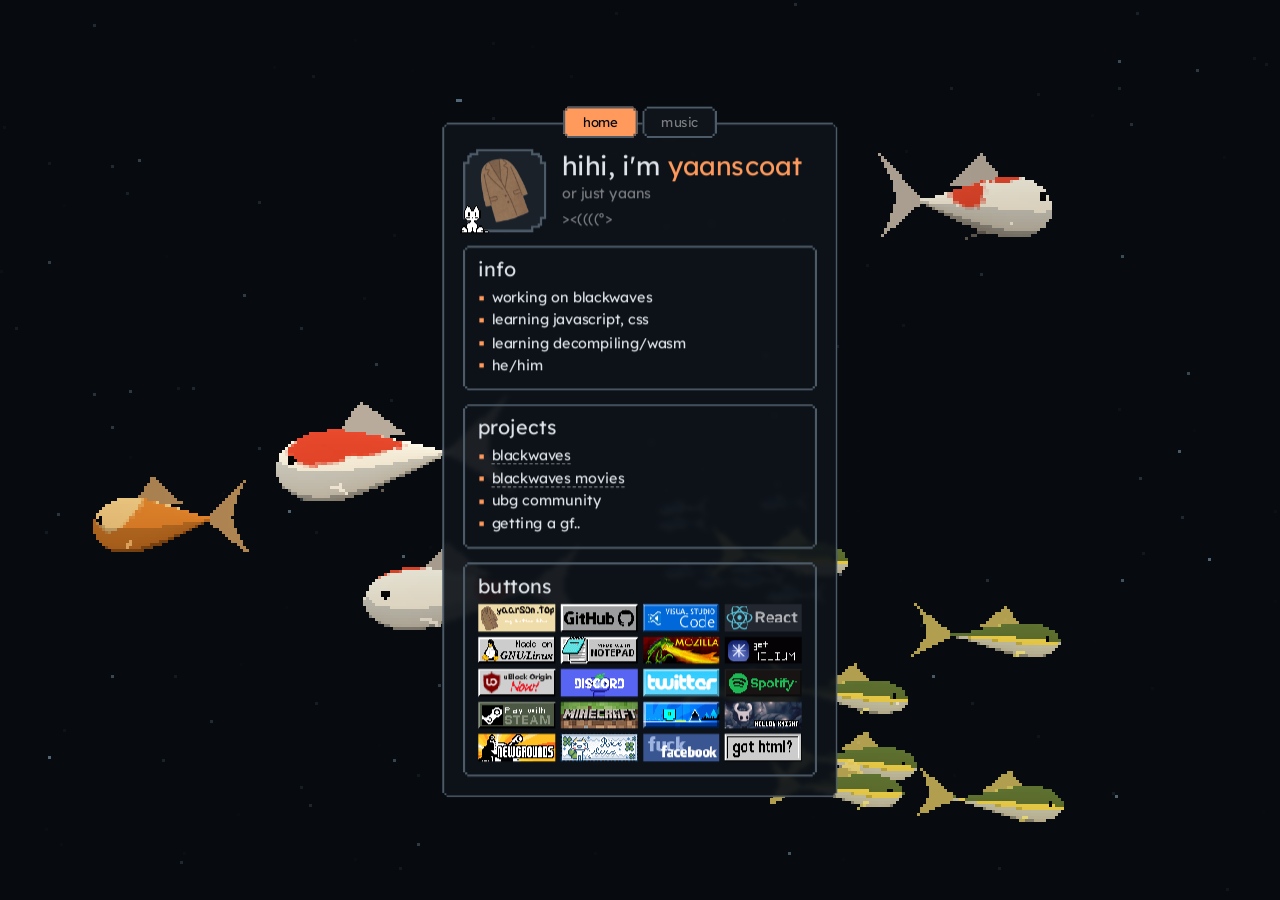
==== commit a74bb266: "fixfixfixfix" ====
--- a/index.html
+++ b/index.html
@@ -7,7 +7,7 @@
   <meta name="description" content="yaanscoat - working on blackwaves, learning javascript, css and wasm">
   <title>yaanscoat ><((º></title>
   <link rel="icon" href="assets/yaanscoat.png">
-  <link rel="preload" href="assets/fonts/pixelify-sans-latin.woff2" as="font" type="font/woff2" crossorigin>
+  <link rel="preload" href="assets/fonts/lexend-latin.woff2" as="font" type="font/woff2" crossorigin>
   <link rel="stylesheet" href="style.css">
   <script type="module" src="fish.js"></script>
   <script defer src="site.js"></script>
@@ -21,7 +21,6 @@
       <nav class="tabs" aria-label="navigation">
         <a href="#" data-tab="home" aria-current="page">home</a>
         <a href="#music" data-tab="music">music</a>
-        <a href="#buttons" data-tab="buttons">buttons</a>
       </nav>
 
       <article class="card">
@@ -58,6 +57,33 @@
               <li>getting a gf..</li>
             </ul>
           </section>
+
+          <!-- 88x31 buttons -->
+          <section class="panel" aria-labelledby="buttons-heading">
+            <h2 id="buttons-heading" class="panel-heading">buttons</h2>
+            <div class="buttons">
+              <a href="./" title="yaanscoat"><img src="assets/buttons/yaanscoat.gif" alt="yaanscoat" width="88" height="31"></a>
+              <a href="https://github.com/yaanscoat" target="_blank" rel="noreferrer" title="github"><img src="assets/buttons/github.png" alt="github" width="88" height="31" loading="lazy"></a>
+              <a href="https://code.visualstudio.com" target="_blank" rel="noreferrer" title="visual studio code"><img src="assets/buttons/vscode.png" alt="visual studio code" width="88" height="31" loading="lazy"></a>
+              <a href="https://react.dev" target="_blank" rel="noreferrer" title="react"><img src="assets/buttons/react.png" alt="react" width="88" height="31" loading="lazy"></a>
+              <img src="assets/buttons/linux.png" alt="linux powered" title="linux powered" width="88" height="31" loading="lazy">
+              <img src="assets/buttons/notepad.gif" alt="notepad" title="notepad" width="88" height="31" loading="lazy">
+              <a href="https://www.mozilla.org" target="_blank" rel="noreferrer" title="mozilla"><img src="assets/buttons/moz.gif" alt="mozilla" width="88" height="31" loading="lazy"></a>
+              <a href="https://helium.computer" target="_blank" rel="noreferrer" title="helium"><img src="assets/buttons/helium.png" alt="helium" width="88" height="31" loading="lazy"></a>
+              <a href="https://ublockorigin.com" target="_blank" rel="noreferrer" title="ublock origin"><img src="assets/buttons/ublock.png" alt="ublock origin" width="88" height="31" loading="lazy"></a>
+              <a href="https://discord.com" target="_blank" rel="noreferrer" title="discord"><img src="assets/buttons/discord.png" alt="discord" width="88" height="31" loading="lazy"></a>
+              <a href="https://x.com" target="_blank" rel="noreferrer" title="twitter"><img src="assets/buttons/twitter.gif" alt="twitter" width="88" height="31" loading="lazy"></a>
+              <a href="https://open.spotify.com" target="_blank" rel="noreferrer" title="spotify"><img src="assets/buttons/spotify.png" alt="spotify" width="88" height="31" loading="lazy"></a>
+              <a href="https://store.steampowered.com" target="_blank" rel="noreferrer" title="steam"><img src="assets/buttons/steam.png" alt="steam" width="88" height="31" loading="lazy"></a>
+              <a href="https://www.minecraft.net" target="_blank" rel="noreferrer" title="minecraft"><img src="assets/buttons/minecraft.png" alt="minecraft" width="88" height="31" loading="lazy"></a>
+              <a href="https://www.robtopgames.com" target="_blank" rel="noreferrer" title="geometry dash"><img src="assets/buttons/gd.png" alt="geometry dash" width="88" height="31" loading="lazy"></a>
+              <a href="https://www.hollowknight.com" target="_blank" rel="noreferrer" title="hollow knight"><img src="assets/buttons/hollowknight.png" alt="hollow knight" width="88" height="31" loading="lazy"></a>
+              <a href="https://www.newgrounds.com" target="_blank" rel="noreferrer" title="newgrounds"><img src="assets/buttons/ng.gif" alt="newgrounds" width="88" height="31" loading="lazy"></a>
+              <a href="https://rice.place" target="_blank" rel="noreferrer" title="wittyrice"><img src="assets/buttons/wittyrice.gif" alt="wittyrice" width="88" height="31" loading="lazy"></a>
+              <a href="https://www.facebook.com" target="_blank" rel="noreferrer" title="fuck facebook"><img src="assets/buttons/fuck-facebook.webp" alt="fuck facebook" width="88" height="31" loading="lazy"></a>
+              <a href="https://html.spec.whatwg.org/" target="_blank" rel="noreferrer" title="got html?"><img src="assets/buttons/got_html.gif" alt="got html?" width="88" height="31" loading="lazy"></a>
+            </div>
+          </section>
         </section>
 
         <!-- music, my own songs from assets/music -->
@@ -89,33 +115,6 @@
           <ol class="tracks"></ol>
           <audio class="audio" preload="none"></audio>
         </section>
-
-        <!-- 88x31 buttons -->
-        <section class="view panel" data-view="buttons" aria-labelledby="buttons-heading" hidden>
-          <h2 id="buttons-heading" class="panel-heading">buttons</h2>
-          <div class="buttons">
-            <a href="./" title="yaanscoat"><img src="assets/buttons/yaanscoat.gif" alt="yaanscoat" width="88" height="31"></a>
-            <a href="https://github.com/yaanscoat" target="_blank" rel="noreferrer" title="github"><img src="assets/buttons/github.png" alt="github" width="88" height="31" loading="lazy"></a>
-            <a href="https://code.visualstudio.com" target="_blank" rel="noreferrer" title="visual studio code"><img src="assets/buttons/vscode.png" alt="visual studio code" width="88" height="31" loading="lazy"></a>
-            <a href="https://react.dev" target="_blank" rel="noreferrer" title="react"><img src="assets/buttons/react.png" alt="react" width="88" height="31" loading="lazy"></a>
-            <img src="assets/buttons/linux.png" alt="linux powered" title="linux powered" width="88" height="31" loading="lazy">
-            <img src="assets/buttons/notepad.gif" alt="notepad" title="notepad" width="88" height="31" loading="lazy">
-            <a href="https://www.mozilla.org" target="_blank" rel="noreferrer" title="mozilla"><img src="assets/buttons/moz.gif" alt="mozilla" width="88" height="31" loading="lazy"></a>
-            <a href="https://helium.computer" target="_blank" rel="noreferrer" title="helium"><img src="assets/buttons/helium.png" alt="helium" width="88" height="31" loading="lazy"></a>
-            <a href="https://ublockorigin.com" target="_blank" rel="noreferrer" title="ublock origin"><img src="assets/buttons/ublock.png" alt="ublock origin" width="88" height="31" loading="lazy"></a>
-            <a href="https://discord.com" target="_blank" rel="noreferrer" title="discord"><img src="assets/buttons/discord.png" alt="discord" width="88" height="31" loading="lazy"></a>
-            <a href="https://x.com" target="_blank" rel="noreferrer" title="twitter"><img src="assets/buttons/twitter.gif" alt="twitter" width="88" height="31" loading="lazy"></a>
-            <a href="https://open.spotify.com" target="_blank" rel="noreferrer" title="spotify"><img src="assets/buttons/spotify.png" alt="spotify" width="88" height="31" loading="lazy"></a>
-            <a href="https://store.steampowered.com" target="_blank" rel="noreferrer" title="steam"><img src="assets/buttons/steam.png" alt="steam" width="88" height="31" loading="lazy"></a>
-            <a href="https://www.minecraft.net" target="_blank" rel="noreferrer" title="minecraft"><img src="assets/buttons/minecraft.png" alt="minecraft" width="88" height="31" loading="lazy"></a>
-            <a href="https://www.robtopgames.com" target="_blank" rel="noreferrer" title="geometry dash"><img src="assets/buttons/gd.png" alt="geometry dash" width="88" height="31" loading="lazy"></a>
-            <a href="https://www.hollowknight.com" target="_blank" rel="noreferrer" title="hollow knight"><img src="assets/buttons/hollowknight.png" alt="hollow knight" width="88" height="31" loading="lazy"></a>
-            <a href="https://www.newgrounds.com" target="_blank" rel="noreferrer" title="newgrounds"><img src="assets/buttons/ng.gif" alt="newgrounds" width="88" height="31" loading="lazy"></a>
-            <a href="https://rice.place" target="_blank" rel="noreferrer" title="wittyrice"><img src="assets/buttons/wittyrice.gif" alt="wittyrice" width="88" height="31" loading="lazy"></a>
-            <a href="https://www.facebook.com" target="_blank" rel="noreferrer" title="fuck facebook"><img src="assets/buttons/fuck-facebook.webp" alt="fuck facebook" width="88" height="31" loading="lazy"></a>
-            <a href="https://html.spec.whatwg.org/" target="_blank" rel="noreferrer" title="got html?"><img src="assets/buttons/got_html.gif" alt="got html?" width="88" height="31" loading="lazy"></a>
-          </div>
-        </section>
       </article>
     </div>
   </main>
--- a/style.css
+++ b/style.css
@@ -1,18 +1,18 @@
 @font-face {
-  font-family: "Pixelify Sans";
+  font-family: "Lexend";
   font-style: normal;
-  font-weight: 400 700;
+  font-weight: 300 700;
   font-display: swap;
-  src: url(assets/fonts/pixelify-sans-latin.woff2) format("woff2");
+  src: url(assets/fonts/lexend-latin.woff2) format("woff2");
   unicode-range: U+0000-00FF, U+0131, U+0152-0153, U+02BB-02BC, U+02C6, U+02DA, U+02DC, U+0304, U+0308, U+0329, U+2000-206F, U+20AC, U+2122, U+2191, U+2193, U+2212, U+2215, U+FEFF, U+FFFD;
 }
 
 @font-face {
-  font-family: "Pixelify Sans";
+  font-family: "Lexend";
   font-style: normal;
-  font-weight: 400 700;
+  font-weight: 300 700;
   font-display: swap;
-  src: url(assets/fonts/pixelify-sans-latin-ext.woff2) format("woff2");
+  src: url(assets/fonts/lexend-latin-ext.woff2) format("woff2");
   unicode-range: U+0100-02BA, U+02BD-02C5, U+02C7-02CC, U+02CE-02D7, U+02DD-02FF, U+0304, U+0308, U+0329, U+1D00-1DBF, U+1E00-1E9F, U+1EF2-1EFF, U+2020, U+20A0-20AB, U+20AD-20C4, U+2113, U+2C60-2C7F, U+A720-A7FF;
 }
 
@@ -36,7 +36,7 @@
   /* bigger steps for the profile picture, almost a circle */
   --pixel-round: polygon(12px 0, calc(100% - 12px) 0, calc(100% - 12px) 4px, calc(100% - 6px) 4px, calc(100% - 6px) 6px, calc(100% - 4px) 6px, calc(100% - 4px) 12px, 100% 12px, 100% calc(100% - 12px), calc(100% - 4px) calc(100% - 12px), calc(100% - 4px) calc(100% - 6px), calc(100% - 6px) calc(100% - 6px), calc(100% - 6px) calc(100% - 4px), calc(100% - 12px) calc(100% - 4px), calc(100% - 12px) 100%, 12px 100%, 12px calc(100% - 4px), 6px calc(100% - 4px), 6px calc(100% - 6px), 4px calc(100% - 6px), 4px calc(100% - 12px), 0 calc(100% - 12px), 0 12px, 4px 12px, 4px 6px, 6px 6px, 6px 4px, 12px 4px);
   --pixel-border: url("data:image/svg+xml,%3Csvg xmlns='http://www.w3.org/2000/svg' width='12' height='12' viewBox='0 0 12 12'%3E%3Cpath fill='%234d5b68' d='M4 0h4v2H4zM4 10h4v2H4zM0 4h2v4H0zM10 4h2v4h-2zM2 2h2v2H2zM8 2h2v2H8zM2 8h2v2H2zM8 8h2v2H8z'/%3E%3C/svg%3E") 4 / 4px / 0 stretch;
-  font-family: "Pixelify Sans", ui-monospace, monospace;
+  font-family: "Lexend", system-ui, sans-serif;
 }
 
 html {
@@ -501,21 +501,22 @@
 
 .buttons {
   display: grid;
-  grid-template-columns: repeat(3, 88px);
-  justify-content: center;
-  gap: 6px;
+  grid-template-columns: repeat(4, 1fr);
+  gap: 5px;
 }
 
 .buttons a,
 .buttons > img {
   display: block;
-  width: 88px;
-  height: 31px;
+  width: 100%;
+  aspect-ratio: 88 / 31;
   transition: transform 80ms step-end;
 }
 
 .buttons img {
   display: block;
+  width: 100%;
+  height: 100%;
   image-rendering: pixelated;
 }
 
@@ -546,7 +547,7 @@
   }
 
   .buttons {
-    grid-template-columns: repeat(2, 88px);
+    grid-template-columns: repeat(3, 1fr);
   }
 }
 
